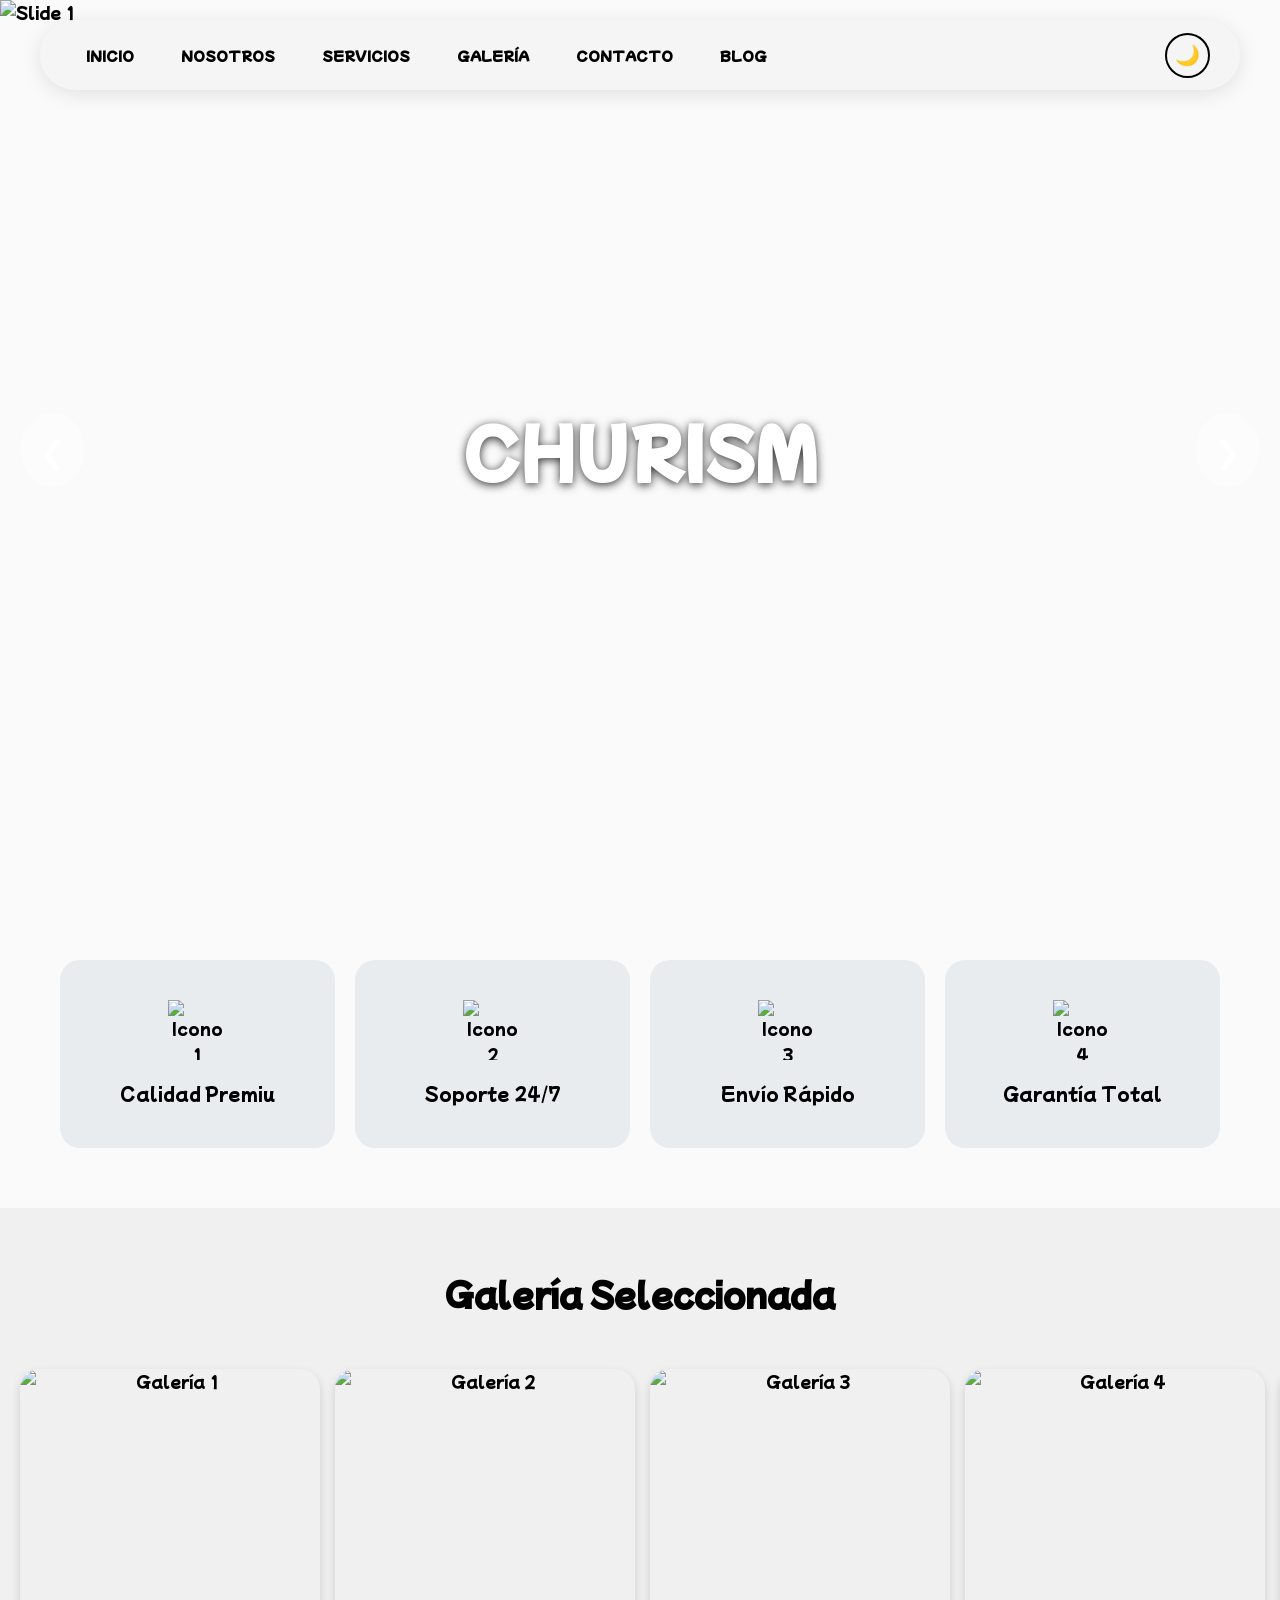
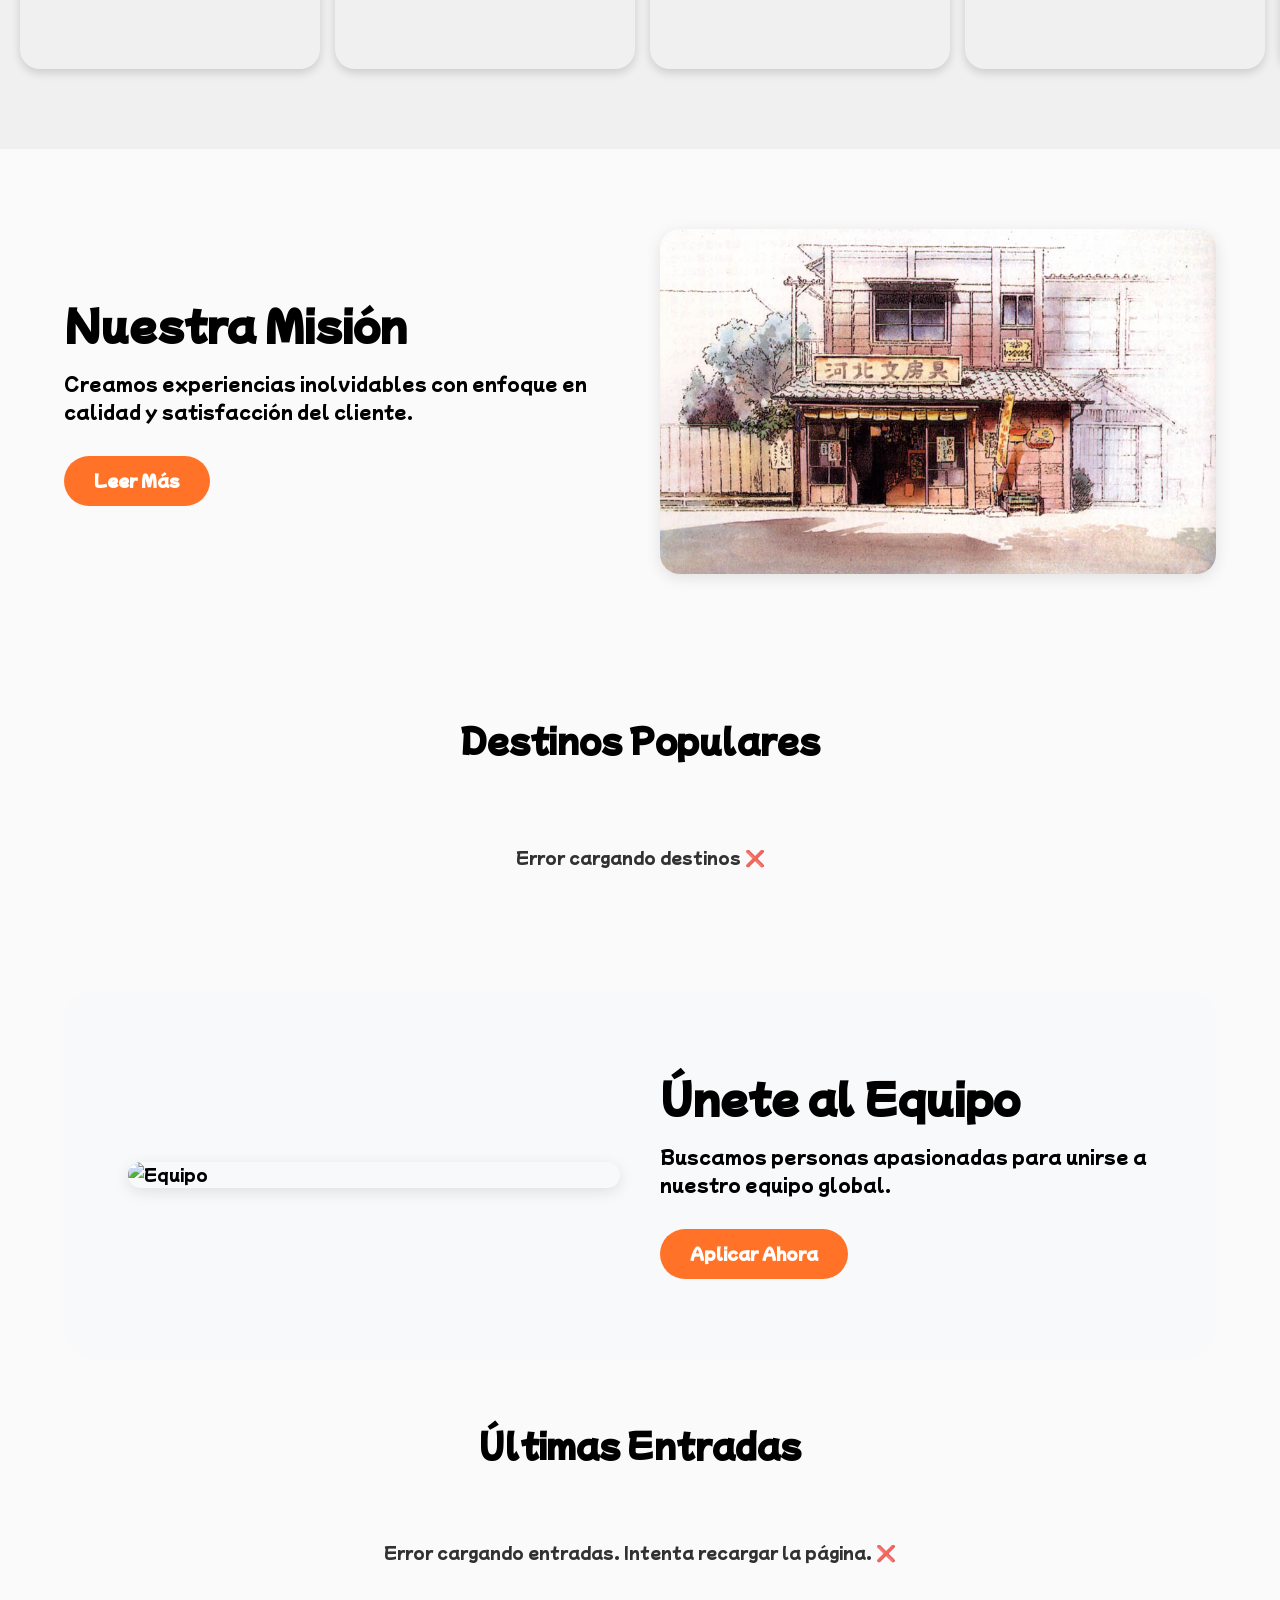
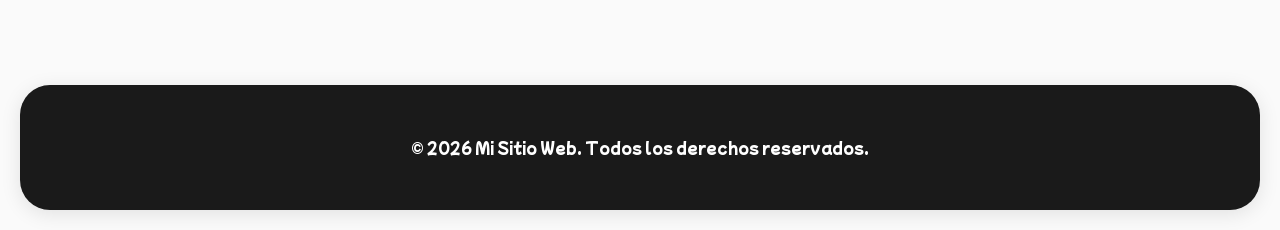
==== index.html @ 769d9b6c "Add files via upload" ====
<!DOCTYPE html>
<html lang="es">
<head>
    <meta charset="UTF-8">
    <meta name="viewport" content="width=device-width, initial-scale=1.0">
    <meta name="description" content="Sitio web profesional con modo día/noche">
    <title>Mi Sitio Web - Landing Page</title>
    <link rel="icon" type="image/x-icon" href="assets/favicon.ico">
    <link rel="preconnect" href="https://fonts.googleapis.com">
    <link rel="preconnect" href="https://fonts.gstatic.com" crossorigin>
    <link href="https://fonts.googleapis.com/css2?family=Mochiy+Pop+One&display=swap" rel="stylesheet">

    <style>
        /* =============================================
           VARIABLES CSS - TEMA DÍA (NO BLANCO PURO)
           ============================================= */
        :root {
            --bg-color: #fafafa;
            --text-color: #000000;
            --navbar-bg: #f5f5f5;
            --navbar-text: #000000;
            --gallery-bg: #f0f0f0;
            --btn-bg: #ff7227;
            --btn-text: #ffffff;
            --card-bg: #ffffff;
            --card-shadow: rgba(0,0,0,0.08);
            --feature-bg: #e9ecef;
            --split-bg: #f8f9fa;
            --footer-bg: #1a1a1a;
            --footer-text: #ffffff;
            --accent-color: #ff7227;
            --price-color: #28a745;
            --tag-bg: #ffe8d9;
            --tag-text: #cc5b00;
        }

        /* =============================================
           VARIABLES CSS - TEMA NOCHE (NO NEGRO PURO)
           ============================================= */
        body.dark-mode {
            --bg-color: #121212;
            --text-color: #ffffff;
            --navbar-bg: #1a1a1a;
            --navbar-text: #ffffff;
            --gallery-bg: #252525;
            --btn-bg: #ff7227;
            --btn-text: #ffffff;
            --card-bg: #1e1e1e;
            --card-shadow: rgba(0,0,0,0.3);
            --feature-bg: #202020;
            --split-bg: #1a1a1a;
            --footer-bg: #0a0a0a;
            --footer-text: #ffffff;
            --accent-color: #ff7227;
            --price-color: #4ade80;
            --tag-bg: #3d2a1f;
            --tag-text: #ffb380;
        }

        /* =============================================
           RESET Y ESTILOS BASE
           ============================================= */
        * { box-sizing: border-box; margin: 0; padding: 0; }
        
        body {
            font-family: 'Mochiy Pop One', sans-serif;
            background-color: var(--bg-color);
            color: var(--text-color);
            overflow-x: hidden;
            line-height: 1.6;
            transition: background-color 0.3s ease, color 0.3s ease;
        }

        a { text-decoration: none; color: inherit; transition: 0.3s; }
        img { max-width: 100%; display: block; }
        ul { list-style: none; }

        /* =============================================
           NAVBAR
           ============================================= */
        .navbar {
            position: fixed;
            top: 20px;
            left: 50%;
            transform: translateX(-50%);
            width: calc(100% - 40px);
            max-width: 1200px;
            background: var(--navbar-bg);
            z-index: 1000;
            height: 70px;
            display: flex;
            align-items: center;
            justify-content: space-between;
            padding: 0 30px;
            border-radius: 50px;
            box-shadow: 0 4px 20px rgba(0,0,0,0.1);
            transition: all 0.3s ease;
        }

        .navbar:hover {
            box-shadow: 0 6px 30px rgba(0,0,0,0.15);
            transform: translateX(-50%) translateY(-2px);
        }

        .nav-links {
            display: flex;
            gap: 15px;
            flex-wrap: wrap;
            justify-content: center;
        }

        .nav-links a {
            color: var(--navbar-text);
            font-weight: bold;
            text-transform: uppercase;
            font-size: 13px;
            padding: 8px 16px;
            border-radius: 25px;
            transition: all 0.3s ease;
        }

        .nav-links a:hover {
            background: var(--btn-bg);
            color: var(--btn-text);
            transform: translateY(-2px);
        }

        /* =============================================
           BOTÓN TEMA DÍA/NOCHE
           ============================================= */
        .theme-toggle {
            background: transparent;
            border: 2px solid var(--navbar-text);
            color: var(--navbar-text);
            width: 45px;
            height: 45px;
            border-radius: 50%;
            cursor: pointer;
            display: flex;
            align-items: center;
            justify-content: center;
            font-size: 20px;
            transition: all 0.3s ease;
            margin-left: 15px;
        }

        .theme-toggle:hover {
            background: var(--btn-bg);
            color: var(--btn-text);
            transform: rotate(15deg) scale(1.1);
            border-color: var(--btn-bg);
        }

        .theme-toggle .icon-sun { display: none; }
        .theme-toggle .icon-moon { display: block; }
        body.dark-mode .theme-toggle .icon-sun { display: block; }
        body.dark-mode .theme-toggle .icon-moon { display: none; }

        /* =============================================
           HERO CARRUSEL
           ============================================= */
        .hero-carousel {
            position: relative;
            height: 100vh;
            width: 100%;
            overflow: hidden;
            margin-top: 0;
        }

        .slide {
            position: absolute;
            top: 0;
            left: 0;
            width: 100%;
            height: 100%;
            opacity: 0;
            transition: opacity 1s ease-in-out;
            display: flex;
        }

        .slide.active { opacity: 1; }

        .slide img {
            width: 100%;
            height: 100%;
            object-fit: cover;
            position: absolute;
            z-index: 1;
        }

        .slide-content {
            position: relative;
            z-index: 2;
            color: #fff;
            text-shadow: 0 2px 10px rgba(0,0,0,0.8);
            padding: 20px;
            max-width: 90%;
        }

        .slide-content.center {
            align-self: center;
            justify-self: center;
            text-align: center;
            margin: auto;
            width: 100%;
        }

        .slide-content.top-left {
            align-self: flex-start;
            justify-self: flex-start;
            text-align: left;
            position: absolute;
            top: 20px;
            left: 20px;
        }

        .slide-content.top-right {
            align-self: flex-start;
            justify-self: flex-end;
            text-align: right;
            position: absolute;
            top: 20px;
            right: 20px;
        }

        .slide-content.bottom-left {
            align-self: flex-end;
            justify-self: flex-start;
            text-align: left;
            position: absolute;
            bottom: 20px;
            left: 20px;
        }

        .slide-content.bottom-right {
            align-self: flex-end;
            justify-self: flex-end;
            text-align: right;
            position: absolute;
            bottom: 20px;
            right: 20px;
        }

        .slide-content h1 {
            font-size: clamp(2rem, 5vw, 4rem);
            text-transform: uppercase;
            line-height: 1.2;
            word-wrap: break-word;
        }

        .slide-content h1 a {
            color: #fff;
            text-decoration: none;
            transition: opacity 0.3s;
        }

        .slide-content h1 a:hover { opacity: 0.8; }

        .carousel-btn {
            position: absolute;
            top: 50%;
            transform: translateY(-50%);
            z-index: 10;
            background: rgba(255,255,255,0.3);
            border: none;
            color: white;
            font-size: 30px;
            padding: 15px 20px;
            cursor: pointer;
            border-radius: 50%;
            font-family: 'Mochiy Pop One', sans-serif;
        }

        .carousel-btn:hover { background: rgba(255,255,255,0.6); }
        .prev { left: 20px; }
        .next { right: 20px; }

        /* =============================================
           FEATURES
           ============================================= */
        .features-section {
            display: grid;
            grid-template-columns: repeat(auto-fit, minmax(250px, 1fr));
            gap: 20px;
            padding: 60px 20px;
            max-width: 1200px;
            margin: 0 auto;
        }

        .feature-block {
            padding: 40px 20px;
            text-align: center;
            border-radius: 20px;
            background-color: var(--feature-bg);
            transition: transform 0.3s, background-color 0.3s ease, box-shadow 0.3s ease;
        }

        .feature-block:hover {
            transform: translateY(-8px);
            box-shadow: 0 10px 30px rgba(0,0,0,0.15);
        }

        .feature-icon {
            width: 60px;
            height: 60px;
            margin: 0 auto 20px;
            object-fit: contain;
        }

        .feature-block p { font-size: 1.1rem; }

        /* =============================================
           GALERÍA
           ============================================= */
        .gallery-section {
            padding: 60px 0;
            background: var(--gallery-bg);
            text-align: center;
            transition: background-color 0.3s ease;
        }

        .gallery-section h2 { margin-bottom: 30px; font-size: 2rem; }

        .gallery-container {
            display: flex;
            overflow-x: auto;
            scroll-snap-type: x mandatory;
            padding: 20px;
            gap: 15px;
            scrollbar-width: thin;
        }

        .gallery-container::-webkit-scrollbar { height: 8px; }
        .gallery-container::-webkit-scrollbar-thumb { background: #888; border-radius: 4px; }

        .gallery-item {
            flex: 0 0 300px;
            scroll-snap-align: center;
            border-radius: 20px;
            overflow: hidden;
            box-shadow: 0 4px 10px rgba(0,0,0,0.15);
        }

        .gallery-item img {
            width: 100%;
            height: 300px;
            object-fit: cover;
            transition: transform 0.3s;
        }

        .gallery-item:hover img { transform: scale(1.05); }

        /* =============================================
           SPLIT SECTIONS
           ============================================= */
        .split-section {
            display: flex;
            flex-wrap: wrap;
            align-items: center;
            padding: 80px 5%;
            gap: 40px;
        }

        .split-section.bg-alt {
            background-color: var(--split-bg);
            transition: background-color 0.3s ease;
            border-radius: 30px;
            margin: 20px 5%;
        }

        .split-text { flex: 1; min-width: 300px; }
        .split-image { flex: 1; min-width: 300px; }

        .split-image img {
            width: 100%;
            border-radius: 20px;
            box-shadow: 0 4px 15px rgba(0,0,0,0.1);
        }

        .split-text h2 { font-size: 2.5rem; margin-bottom: 20px; line-height: 1.3; }
        .split-text p { margin-bottom: 30px; font-size: 1.1rem; }
        
        .custom-btn {
            display: inline-block;
            padding: 12px 30px;
            background-color: var(--btn-bg);
            color: var(--btn-text);
            border-radius: 30px;
            font-weight: bold;
            border: none;
            cursor: pointer;
            font-family: 'Mochiy Pop One', sans-serif;
            transition: opacity 0.3s, transform 0.3s, background-color 0.3s;
        }

        .custom-btn:hover { opacity: 0.9; transform: translateY(-3px); }

        /* =============================================
           DESTINOS POPULARES
           ============================================= */
        .destinations-section { padding: 60px 20px; text-align: center; }
        .destinations-section h2 { font-size: 2rem; margin-bottom: 40px; }

        .destinations-grid {
            display: grid;
            grid-template-columns: repeat(auto-fill, minmax(300px, 1fr));
            gap: 30px;
            max-width: 1200px;
            margin: 0 auto;
        }

        .destination-card {
            background: var(--card-bg);
            border-radius: 20px;
            overflow: hidden;
            box-shadow: 0 4px 10px var(--card-shadow);
            transition: transform 0.3s, background-color 0.3s ease, box-shadow 0.3s ease;
        }

        .destination-card:hover {
            transform: translateY(-8px);
            box-shadow: 0 10px 30px rgba(0,0,0,0.2);
        }

        .destination-card img { width: 100%; height: 250px; object-fit: cover; }
        .card-content { padding: 20px; }

        .card-btn {
            display: block;
            width: 100%;
            padding: 12px;
            margin-top: 15px;
            background: var(--btn-bg);
            color: var(--btn-text);
            text-align: center;
            border-radius: 25px;
            font-weight: bold;
            font-family: 'Mochiy Pop One', sans-serif;
            transition: opacity 0.3s, background-color 0.3s;
        }

        .card-btn:hover { opacity: 0.9; }

        .destinations-loading {
            grid-column: 1 / -1;
            text-align: center;
            padding: 40px;
            opacity: 0.8;
        }

        /* =============================================
           BLOG - SECCIÓN DINÁMICA
           ============================================= */
        .blog-section {
            max-width: 1200px;
            margin: 60px auto;
            padding: 0 20px;
        }

        .blog-section h2 { 
            font-size: 2rem; 
            margin-bottom: 30px; 
            text-align: center; 
        }

        .blog-grid {
            display: grid;
            grid-template-columns: repeat(3, 1fr);
            gap: 30px;
        }

        .blog-post-card {
            background: var(--card-bg);
            border-radius: 20px;
            overflow: hidden;
            box-shadow: 0 4px 10px var(--card-shadow);
            transition: transform 0.3s, background-color 0.3s ease, box-shadow 0.3s ease;
            display: flex;
            flex-direction: column;
        }

        .blog-post-card:hover { 
            transform: translateY(-8px);
            box-shadow: 0 10px 30px rgba(0,0,0,0.2);
        }

        .blog-post-card-image {
            width: 100%;
            height: 250px;
            overflow: hidden;
        }

        .blog-post-card-image img { 
            width: 100%; 
            height: 100%; 
            object-fit: cover;
            transition: transform 0.3s;
        }

        .blog-post-card:hover .blog-post-card-image img {
            transform: scale(1.05);
        }

        .blog-post-card-content {
            padding: 20px;
            display: flex;
            flex-direction: column;
            flex-grow: 1;
        }

        .blog-post-card-date {
            font-size: 0.85rem;
            opacity: 0.7;
            margin-bottom: 10px;
        }

        .blog-post-card h3 { 
            margin: 0 0 12px 0;
            font-size: 1.3rem;
            line-height: 1.4;
        }

        .blog-post-card h3 a:hover { opacity: 0.8; }

        .blog-post-card-excerpt {
            font-size: 0.95rem;
            opacity: 0.85;
            margin-bottom: 15px;
            flex-grow: 1;
        }

        .blog-post-card-tags {
            display: flex;
            flex-wrap: wrap;
            gap: 8px;
            margin-bottom: 15px;
        }

        .blog-post-tag {
            padding: 4px 12px;
            background: var(--tag-bg);
            color: var(--tag-text);
            border-radius: 15px;
            font-size: 0.8rem;
        }

        .blog-post-card-read {
            display: inline-flex;
            align-items: center;
            gap: 5px;
            color: var(--accent-color);
            font-weight: bold;
            margin-top: auto;
        }

        .blog-post-card-read:hover { opacity: 0.8; }

        .blog-loading, .blog-empty {
            text-align: center;
            padding: 40px 20px;
            grid-column: 1 / -1;
            opacity: 0.8;
        }

        .blog-empty { display: none; }

        /* =============================================
           FOOTER
           ============================================= */
        footer {
            background: var(--footer-bg);
            color: var(--footer-text);
            text-align: center;
            padding: 50px 20px;
            margin: 80px 20px 20px;
            border-radius: 30px;
            font-size: 0.95rem;
            transition: all 0.3s ease;
            box-shadow: 0 4px 20px rgba(0,0,0,0.1);
        }

        footer:hover {
            box-shadow: 0 6px 30px rgba(0,0,0,0.2);
            transform: translateY(-3px);
        }

        footer a { color: var(--footer-text); text-decoration: underline; }
        footer a:hover { opacity: 0.8; }

        /* =============================================
           RESPONSIVE
           ============================================= */
        @media (max-width: 768px) {
            .slide-content h1 { font-size: 2rem; }
            
            .slide-content.top-left, .slide-content.top-right,
            .slide-content.bottom-left, .slide-content.bottom-right {
                position: static;
                text-align: center !important;
                margin: auto;
                width: 100%;
            }

            .split-section { flex-direction: column; text-align: center; }
            .carousel-btn { padding: 10px 15px; font-size: 24px; }
            .blog-grid { grid-template-columns: 1fr; }

            .navbar {
                top: 10px;
                width: calc(100% - 20px);
                flex-direction: column;
                height: auto;
                padding: 15px;
                border-radius: 30px;
            }

            .nav-links { margin: 15px 0; gap: 10px; }
            .nav-links a { padding: 6px 12px; font-size: 11px; }
            .theme-toggle { margin: 10px auto 0; }

            footer { margin: 40px 10px 10px; border-radius: 20px; }
        }
    </style>
</head>
<body>

    <!-- NAVBAR -->
    <nav class="navbar">
        <ul class="nav-links">
            <li><a href="/index">Inicio</a></li>
            <li><a href="/about">Nosotros</a></li>
            <li><a href="#servicios">Servicios</a></li>
            <li><a href="#galeria">Galería</a></li>
            <li><a href="/contact">Contacto</a></li>
            <li><a href="/blog">Blog</a></li>
        </ul>
        <button class="theme-toggle" id="themeToggle" aria-label="Cambiar tema">
            <span class="icon-sun">☀️</span>
            <span class="icon-moon">🌙</span>
        </button>
    </nav>

    <!-- HERO CARRUSEL -->
    <section class="hero-carousel" id="inicio">
        <div class="slide active">
            <img src="Images/hero/slide-1.jpg" alt="Slide 1">
            <div class="slide-content center">
                <h1><a href="#">Churism</a></h1>
            </div>
        </div>
        <div class="slide">
            <img src="Images/hero/slide-2.jpg" alt="Slide 2">
            <div class="slide-content top-left">
                <h1><a href="#">Caballo Homosexual</a></h1>
            </div>
        </div>
        <div class="slide">
            <img src="Images/hero/slide-3.jpg" alt="Slide 3">
            <div class="slide-content bottom-right">
                <h1><a href="#">De las montañas</a></h1>
            </div>
        </div>
        <div class="slide">
            <img src="Images/hero/slide-4.jpg" alt="Slide 4">
            <div class="slide-content center">
                <h1><a href="#">Ningún animal se salva</a></h1>
            </div>
        </div>
        <div class="slide">
            <img src="Images/hero/slide-5.jpg" alt="Slide 5">
            <div class="slide-content top-right">
                <h1><a href="#">abababa</a></h1>
            </div>
        </div>
        <div class="slide">
            <img src="Images/hero/slide-6.jpg" alt="Slide 6">
            <div class="slide-content bottom-left">
                <h1><a href="#">Reserva</a></h1>
            </div>
        </div>
        <button class="carousel-btn prev" onclick="moveSlide(-1)">&#10094;</button>
        <button class="carousel-btn next" onclick="moveSlide(1)">&#10095;</button>
    </section>

    <!-- FEATURES -->
    <section class="features-section" id="servicios">
        <div class="feature-block">
            <img src="Images/icons/icon-1.png" class="feature-icon" alt="Icono 1">
            <p>Calidad Premiu</p>
        </div>
        <div class="feature-block">
            <img src="Images/icons/icon-2.png" class="feature-icon" alt="Icono 2">
            <p>Soporte 24/7</p>
        </div>
        <div class="feature-block">
            <img src="Images/icons/icon-3.png" class="feature-icon" alt="Icono 3">
            <p>Envío Rápido</p>
        </div>
        <div class="feature-block">
            <img src="Images/icons/icon-4.png" class="feature-icon" alt="Icono 4">
            <p>Garantía Total</p>
        </div>
    </section>

    <!-- GALERÍA -->
    <section class="gallery-section" id="galeria">
        <h2>Galería Seleccionada</h2>
        <div class="gallery-container">
            <div class="gallery-item"><img src="Images/gallery/gallery-1.jpg" alt="Galería 1"></div>
            <div class="gallery-item"><img src="Images/gallery/gallery-2.jpg" alt="Galería 2"></div>
            <div class="gallery-item"><img src="Images/gallery/gallery-3.jpg" alt="Galería 3"></div>
            <div class="gallery-item"><img src="Images/gallery/gallery-4.jpg" alt="Galería 4"></div>
            <div class="gallery-item"><img src="Images/gallery/gallery-5.jpg" alt="Galería 5"></div>
        </div>
    </section>

    <!-- SPLIT 1 -->
    <section class="split-section">
        <div class="split-text">
            <h2>Nuestra Misión</h2>
            <p>Creamos experiencias inolvidables con enfoque en calidad y satisfacción del cliente.</p>
            <a href="#" class="custom-btn">Leer Más</a>
        </div>
        <div class="split-image">
            <img src="Images/sections/split-1.jpg" alt="Misión">
        </div>
    </section>

    <!-- =============================================
         DESTINOS POPULARES (DINÁMICO DESDE JSON)
         ============================================= -->
    <section class="destinations-section">
        <h2>Destinos Populares</h2>
        <div class="destinations-grid" id="featuredDestinationsGrid">
            <div class="destinations-loading" id="destinationsLoading">Cargando destinos... 🌍</div>
        </div>
    </section>

    <!-- SPLIT 2 -->
    <section class="split-section bg-alt">
        <div class="split-image">
            <img src="Images/sections/split-2.jpg" alt="Equipo">
        </div>
        <div class="split-text">
            <h2>Únete al Equipo</h2>
            <p>Buscamos personas apasionadas para unirse a nuestro equipo global.</p>
            <a href="#" class="custom-btn">Aplicar Ahora</a>
        </div>
    </section>

    <!-- =============================================
         BLOG (DINÁMICO DESDE JSON)
         ============================================= -->
    <section class="blog-section" id="blog">
        <h2>Últimas Entradas</h2>
        <div class="blog-grid" id="blogGrid">
            <div class="blog-loading" id="blogLoading">Cargando entradas... 🌸</div>
            <div class="blog-empty" id="blogEmpty">Aún no hay entradas. ¡Pronto tendremos novedades! ✨</div>
        </div>
    </section>

    <!-- FOOTER -->
    <footer id="contacto">
        <p>&copy; 2026 Mi Sitio Web. Todos los derechos reservados.</p>
    </footer>

    <!-- =============================================
         JAVASCRIPT
         ============================================= -->
    <script>
        /* =============================================
           CARRUSEL HERO
           ============================================= */
        let currentSlide = 0;
        const slides = document.querySelectorAll('.hero-carousel .slide');
        
        function showSlide(index) {
            if (slides.length === 0) return;
            if (index >= slides.length) currentSlide = 0;
            else if (index < 0) currentSlide = slides.length - 1;
            else currentSlide = index;
            slides.forEach(slide => slide.classList.remove('active'));
            slides[currentSlide].classList.add('active');
        }

        function moveSlide(direction) {
            showSlide(currentSlide + direction);
        }

        setInterval(() => moveSlide(1), 5000);
        showSlide(0);

        /* =============================================
           TEMA DÍA/NOCHE
           ============================================= */
        const themeToggle = document.getElementById('themeToggle');
        const body = document.body;
        
        const savedTheme = localStorage.getItem('theme');
        if (savedTheme === 'dark') {
            body.classList.add('dark-mode');
        }
        
        themeToggle.addEventListener('click', function() {
            body.classList.toggle('dark-mode');
            if (body.classList.contains('dark-mode')) {
                localStorage.setItem('theme', 'dark');
            } else {
                localStorage.setItem('theme', 'light');
            }
        });

        /* =============================================
           DESTINOS POPULARES - CARGA DESDE JSON
           ============================================= */
        async function loadFeaturedDestinations() {
            const grid = document.getElementById('featuredDestinationsGrid');
            const loading = document.getElementById('destinationsLoading');
            
            try {
                const response = await fetch('destinations/destinations.json');
                if (!response.ok) throw new Error('No se pudo cargar destinations.json');
                
                const destinations = await response.json();
                
                // Filtrar solo los destinos marcados como "featured"
                const featured = destinations.filter(dest => dest.featured === true);
                
                loading.style.display = 'none';
                
                if (featured.length === 0) {
                    grid.innerHTML = '<p style="grid-column: 1/-1; text-align:center; padding:40px;">No hay destinos destacados por ahora ✨</p>';
                    return;
                }
                
                grid.innerHTML = featured.map(dest => `
                    <div class="destination-card">
                        <img src="${dest.image}" alt="${dest.title}">
                        <div class="card-content">
                            <h3 style="margin-bottom: 10px; font-size: 1.2rem;">${dest.title}</h3>
                            <p style="font-size: 0.9rem; opacity: 0.85; margin-bottom: 10px;">📍 ${dest.location}</p>
                            <div style="display: flex; justify-content: space-between; align-items: center; margin-bottom: 15px;">
                                <span style="font-size: 1.3rem; font-weight: bold; color: var(--price-color);">$${dest.price}</span>
                                <span style="font-size: 0.9rem; opacity: 0.7;">⭐ ${dest.rating}</span>
                            </div>
                            <a href="destinations/detalle.html?slug=${dest.slug}" class="card-btn">Ver Más</a>
                        </div>
                    </div>
                `).join('');
                
            } catch (error) {
                console.error('Error cargando destinos populares:', error);
                loading.textContent = 'Error cargando destinos ❌';
            }
        }

        /* =============================================
           BLOG DINÁMICO - CARGA DESDE posts.json
           ============================================= */
        function formatDate(dateString) {
            const date = new Date(dateString);
            return date.toLocaleDateString('es-ES', { 
                day: 'numeric', 
                month: 'short', 
                year: 'numeric' 
            });
        }

        function truncateText(text, maxLength) {
            if (text.length <= maxLength) return text;
            return text.substring(0, maxLength).trim() + '...';
        }

        function createPostCard(post) {
            const tagsToShow = post.tags.slice(0, 3);
            const tagsHTML = tagsToShow.map(tag => 
                `<span class="blog-post-tag">${tag}</span>`
            ).join('');
            
            return `
                <article class="blog-post-card">
                    <a href="${post.url}" class="blog-post-card-image">
                        <img src="${post.image}" alt="${post.title}" loading="lazy">
                    </a>
                    <div class="blog-post-card-content">
                        <time class="blog-post-card-date" datetime="${post.date}">📅 ${formatDate(post.date)}</time>
                        <h3><a href="${post.url}">${post.title}</a></h3>
                        <p class="blog-post-card-excerpt">${truncateText(post.excerpt, 100)}</p>
                        <div class="blog-post-card-tags">${tagsHTML}</div>
                        <a href="${post.url}" class="blog-post-card-read">Leer más →</a>
                    </div>
                </article>
            `;
        }

        async function loadLatestPosts() {
            const blogGrid = document.getElementById('blogGrid');
            const blogLoading = document.getElementById('blogLoading');
            const blogEmpty = document.getElementById('blogEmpty');
            
            try {
                const response = await fetch('posts/posts.json');
                if (!response.ok) throw new Error('No se pudo cargar posts.json');
                
                let posts = await response.json();
                posts.sort((a, b) => new Date(b.date) - new Date(a.date));
                const latestPosts = posts.slice(0, 3);
                
                blogLoading.style.display = 'none';
                
                if (latestPosts.length === 0) {
                    blogEmpty.style.display = 'block';
                    return;
                }
                
                blogGrid.innerHTML = latestPosts.map(createPostCard).join('');
                
            } catch (error) {
                console.error('Error cargando posts:', error);
                blogLoading.textContent = 'Error cargando entradas. Intenta recargar la página. ❌';
            }
        }

        /* =============================================
           INICIALIZACIÓN
           ============================================= */
        document.addEventListener('DOMContentLoaded', () => {
            loadFeaturedDestinations();
            loadLatestPosts();
        });
    </script>
</body>
</html>
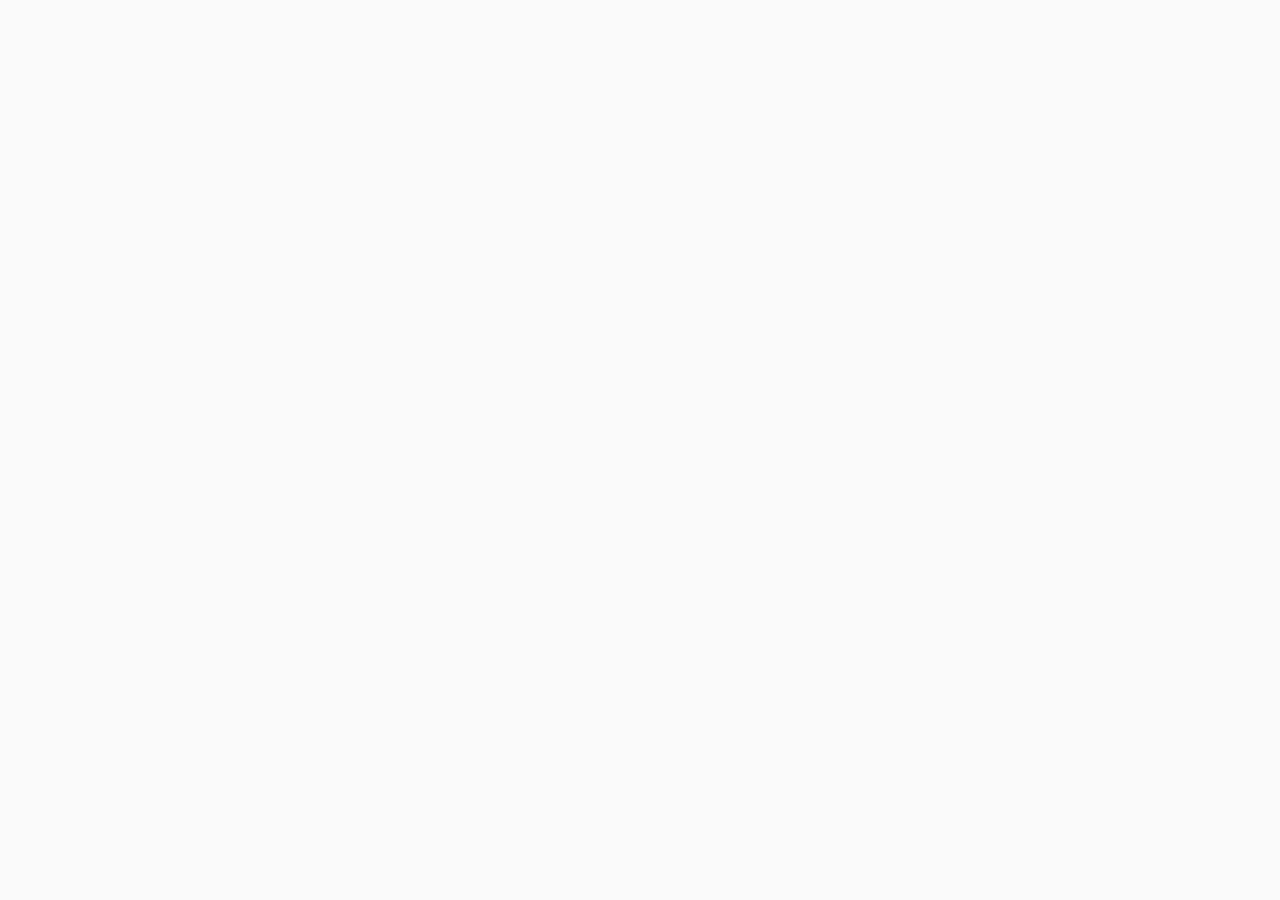
==== commit b22000eb: "Update index.html" ====
--- a/index.html
+++ b/index.html
@@ -12,7 +12,7 @@
 
     <style>
         /* =============================================
-           VARIABLES CSS - TEMA DÍA (NO BLANCO PURO)
+           VARIABLES CSS - TEMA DÍA
            ============================================= */
         :root {
             --bg-color: #fafafa;
@@ -35,7 +35,7 @@
         }
 
         /* =============================================
-           VARIABLES CSS - TEMA NOCHE (NO NEGRO PURO)
+           VARIABLES CSS - TEMA NOCHE
            ============================================= */
         body.dark-mode {
             --bg-color: #121212;
@@ -58,7 +58,7 @@
         }
 
         /* =============================================
-           RESET Y ESTILOS BASE
+           RESET Y BASE
            ============================================= */
         * { box-sizing: border-box; margin: 0; padding: 0; }
         
@@ -340,594 +340,3 @@
             overflow: hidden;
             box-shadow: 0 4px 10px rgba(0,0,0,0.15);
         }
-
-        .gallery-item img {
-            width: 100%;
-            height: 300px;
-            object-fit: cover;
-            transition: transform 0.3s;
-        }
-
-        .gallery-item:hover img { transform: scale(1.05); }
-
-        /* =============================================
-           SPLIT SECTIONS
-           ============================================= */
-        .split-section {
-            display: flex;
-            flex-wrap: wrap;
-            align-items: center;
-            padding: 80px 5%;
-            gap: 40px;
-        }
-
-        .split-section.bg-alt {
-            background-color: var(--split-bg);
-            transition: background-color 0.3s ease;
-            border-radius: 30px;
-            margin: 20px 5%;
-        }
-
-        .split-text { flex: 1; min-width: 300px; }
-        .split-image { flex: 1; min-width: 300px; }
-
-        .split-image img {
-            width: 100%;
-            border-radius: 20px;
-            box-shadow: 0 4px 15px rgba(0,0,0,0.1);
-        }
-
-        .split-text h2 { font-size: 2.5rem; margin-bottom: 20px; line-height: 1.3; }
-        .split-text p { margin-bottom: 30px; font-size: 1.1rem; }
-        
-        .custom-btn {
-            display: inline-block;
-            padding: 12px 30px;
-            background-color: var(--btn-bg);
-            color: var(--btn-text);
-            border-radius: 30px;
-            font-weight: bold;
-            border: none;
-            cursor: pointer;
-            font-family: 'Mochiy Pop One', sans-serif;
-            transition: opacity 0.3s, transform 0.3s, background-color 0.3s;
-        }
-
-        .custom-btn:hover { opacity: 0.9; transform: translateY(-3px); }
-
-        /* =============================================
-           DESTINOS POPULARES
-           ============================================= */
-        .destinations-section { padding: 60px 20px; text-align: center; }
-        .destinations-section h2 { font-size: 2rem; margin-bottom: 40px; }
-
-        .destinations-grid {
-            display: grid;
-            grid-template-columns: repeat(auto-fill, minmax(300px, 1fr));
-            gap: 30px;
-            max-width: 1200px;
-            margin: 0 auto;
-        }
-
-        .destination-card {
-            background: var(--card-bg);
-            border-radius: 20px;
-            overflow: hidden;
-            box-shadow: 0 4px 10px var(--card-shadow);
-            transition: transform 0.3s, background-color 0.3s ease, box-shadow 0.3s ease;
-        }
-
-        .destination-card:hover {
-            transform: translateY(-8px);
-            box-shadow: 0 10px 30px rgba(0,0,0,0.2);
-        }
-
-        .destination-card img { width: 100%; height: 250px; object-fit: cover; }
-        .card-content { padding: 20px; }
-
-        .card-btn {
-            display: block;
-            width: 100%;
-            padding: 12px;
-            margin-top: 15px;
-            background: var(--btn-bg);
-            color: var(--btn-text);
-            text-align: center;
-            border-radius: 25px;
-            font-weight: bold;
-            font-family: 'Mochiy Pop One', sans-serif;
-            transition: opacity 0.3s, background-color 0.3s;
-        }
-
-        .card-btn:hover { opacity: 0.9; }
-
-        .destinations-loading {
-            grid-column: 1 / -1;
-            text-align: center;
-            padding: 40px;
-            opacity: 0.8;
-        }
-
-        /* =============================================
-           BLOG - SECCIÓN DINÁMICA
-           ============================================= */
-        .blog-section {
-            max-width: 1200px;
-            margin: 60px auto;
-            padding: 0 20px;
-        }
-
-        .blog-section h2 { 
-            font-size: 2rem; 
-            margin-bottom: 30px; 
-            text-align: center; 
-        }
-
-        .blog-grid {
-            display: grid;
-            grid-template-columns: repeat(3, 1fr);
-            gap: 30px;
-        }
-
-        .blog-post-card {
-            background: var(--card-bg);
-            border-radius: 20px;
-            overflow: hidden;
-            box-shadow: 0 4px 10px var(--card-shadow);
-            transition: transform 0.3s, background-color 0.3s ease, box-shadow 0.3s ease;
-            display: flex;
-            flex-direction: column;
-        }
-
-        .blog-post-card:hover { 
-            transform: translateY(-8px);
-            box-shadow: 0 10px 30px rgba(0,0,0,0.2);
-        }
-
-        .blog-post-card-image {
-            width: 100%;
-            height: 250px;
-            overflow: hidden;
-        }
-
-        .blog-post-card-image img { 
-            width: 100%; 
-            height: 100%; 
-            object-fit: cover;
-            transition: transform 0.3s;
-        }
-
-        .blog-post-card:hover .blog-post-card-image img {
-            transform: scale(1.05);
-        }
-
-        .blog-post-card-content {
-            padding: 20px;
-            display: flex;
-            flex-direction: column;
-            flex-grow: 1;
-        }
-
-        .blog-post-card-date {
-            font-size: 0.85rem;
-            opacity: 0.7;
-            margin-bottom: 10px;
-        }
-
-        .blog-post-card h3 { 
-            margin: 0 0 12px 0;
-            font-size: 1.3rem;
-            line-height: 1.4;
-        }
-
-        .blog-post-card h3 a:hover { opacity: 0.8; }
-
-        .blog-post-card-excerpt {
-            font-size: 0.95rem;
-            opacity: 0.85;
-            margin-bottom: 15px;
-            flex-grow: 1;
-        }
-
-        .blog-post-card-tags {
-            display: flex;
-            flex-wrap: wrap;
-            gap: 8px;
-            margin-bottom: 15px;
-        }
-
-        .blog-post-tag {
-            padding: 4px 12px;
-            background: var(--tag-bg);
-            color: var(--tag-text);
-            border-radius: 15px;
-            font-size: 0.8rem;
-        }
-
-        .blog-post-card-read {
-            display: inline-flex;
-            align-items: center;
-            gap: 5px;
-            color: var(--accent-color);
-            font-weight: bold;
-            margin-top: auto;
-        }
-
-        .blog-post-card-read:hover { opacity: 0.8; }
-
-        .blog-loading, .blog-empty {
-            text-align: center;
-            padding: 40px 20px;
-            grid-column: 1 / -1;
-            opacity: 0.8;
-        }
-
-        .blog-empty { display: none; }
-
-        /* =============================================
-           FOOTER
-           ============================================= */
-        footer {
-            background: var(--footer-bg);
-            color: var(--footer-text);
-            text-align: center;
-            padding: 50px 20px;
-            margin: 80px 20px 20px;
-            border-radius: 30px;
-            font-size: 0.95rem;
-            transition: all 0.3s ease;
-            box-shadow: 0 4px 20px rgba(0,0,0,0.1);
-        }
-
-        footer:hover {
-            box-shadow: 0 6px 30px rgba(0,0,0,0.2);
-            transform: translateY(-3px);
-        }
-
-        footer a { color: var(--footer-text); text-decoration: underline; }
-        footer a:hover { opacity: 0.8; }
-
-        /* =============================================
-           RESPONSIVE
-           ============================================= */
-        @media (max-width: 768px) {
-            .slide-content h1 { font-size: 2rem; }
-            
-            .slide-content.top-left, .slide-content.top-right,
-            .slide-content.bottom-left, .slide-content.bottom-right {
-                position: static;
-                text-align: center !important;
-                margin: auto;
-                width: 100%;
-            }
-
-            .split-section { flex-direction: column; text-align: center; }
-            .carousel-btn { padding: 10px 15px; font-size: 24px; }
-            .blog-grid { grid-template-columns: 1fr; }
-
-            .navbar {
-                top: 10px;
-                width: calc(100% - 20px);
-                flex-direction: column;
-                height: auto;
-                padding: 15px;
-                border-radius: 30px;
-            }
-
-            .nav-links { margin: 15px 0; gap: 10px; }
-            .nav-links a { padding: 6px 12px; font-size: 11px; }
-            .theme-toggle { margin: 10px auto 0; }
-
-            footer { margin: 40px 10px 10px; border-radius: 20px; }
-        }
-    </style>
-</head>
-<body>
-
-    <!-- NAVBAR -->
-    <nav class="navbar">
-        <ul class="nav-links">
-            <li><a href="/index">Inicio</a></li>
-            <li><a href="/about">Nosotros</a></li>
-            <li><a href="#servicios">Servicios</a></li>
-            <li><a href="#galeria">Galería</a></li>
-            <li><a href="/contact">Contacto</a></li>
-            <li><a href="/blog">Blog</a></li>
-        </ul>
-        <button class="theme-toggle" id="themeToggle" aria-label="Cambiar tema">
-            <span class="icon-sun">☀️</span>
-            <span class="icon-moon">🌙</span>
-        </button>
-    </nav>
-
-    <!-- HERO CARRUSEL -->
-    <section class="hero-carousel" id="inicio">
-        <div class="slide active">
-            <img src="Images/hero/slide-1.jpg" alt="Slide 1">
-            <div class="slide-content center">
-                <h1><a href="#">Churism</a></h1>
-            </div>
-        </div>
-        <div class="slide">
-            <img src="Images/hero/slide-2.jpg" alt="Slide 2">
-            <div class="slide-content top-left">
-                <h1><a href="#">Caballo Homosexual</a></h1>
-            </div>
-        </div>
-        <div class="slide">
-            <img src="Images/hero/slide-3.jpg" alt="Slide 3">
-            <div class="slide-content bottom-right">
-                <h1><a href="#">De las montañas</a></h1>
-            </div>
-        </div>
-        <div class="slide">
-            <img src="Images/hero/slide-4.jpg" alt="Slide 4">
-            <div class="slide-content center">
-                <h1><a href="#">Ningún animal se salva</a></h1>
-            </div>
-        </div>
-        <div class="slide">
-            <img src="Images/hero/slide-5.jpg" alt="Slide 5">
-            <div class="slide-content top-right">
-                <h1><a href="#">abababa</a></h1>
-            </div>
-        </div>
-        <div class="slide">
-            <img src="Images/hero/slide-6.jpg" alt="Slide 6">
-            <div class="slide-content bottom-left">
-                <h1><a href="#">Reserva</a></h1>
-            </div>
-        </div>
-        <button class="carousel-btn prev" onclick="moveSlide(-1)">&#10094;</button>
-        <button class="carousel-btn next" onclick="moveSlide(1)">&#10095;</button>
-    </section>
-
-    <!-- FEATURES -->
-    <section class="features-section" id="servicios">
-        <div class="feature-block">
-            <img src="Images/icons/icon-1.png" class="feature-icon" alt="Icono 1">
-            <p>Calidad Premiu</p>
-        </div>
-        <div class="feature-block">
-            <img src="Images/icons/icon-2.png" class="feature-icon" alt="Icono 2">
-            <p>Soporte 24/7</p>
-        </div>
-        <div class="feature-block">
-            <img src="Images/icons/icon-3.png" class="feature-icon" alt="Icono 3">
-            <p>Envío Rápido</p>
-        </div>
-        <div class="feature-block">
-            <img src="Images/icons/icon-4.png" class="feature-icon" alt="Icono 4">
-            <p>Garantía Total</p>
-        </div>
-    </section>
-
-    <!-- GALERÍA -->
-    <section class="gallery-section" id="galeria">
-        <h2>Galería Seleccionada</h2>
-        <div class="gallery-container">
-            <div class="gallery-item"><img src="Images/gallery/gallery-1.jpg" alt="Galería 1"></div>
-            <div class="gallery-item"><img src="Images/gallery/gallery-2.jpg" alt="Galería 2"></div>
-            <div class="gallery-item"><img src="Images/gallery/gallery-3.jpg" alt="Galería 3"></div>
-            <div class="gallery-item"><img src="Images/gallery/gallery-4.jpg" alt="Galería 4"></div>
-            <div class="gallery-item"><img src="Images/gallery/gallery-5.jpg" alt="Galería 5"></div>
-        </div>
-    </section>
-
-    <!-- SPLIT 1 -->
-    <section class="split-section">
-        <div class="split-text">
-            <h2>Nuestra Misión</h2>
-            <p>Creamos experiencias inolvidables con enfoque en calidad y satisfacción del cliente.</p>
-            <a href="#" class="custom-btn">Leer Más</a>
-        </div>
-        <div class="split-image">
-            <img src="Images/sections/split-1.jpg" alt="Misión">
-        </div>
-    </section>
-
-    <!-- =============================================
-         DESTINOS POPULARES (DINÁMICO DESDE JSON)
-         ============================================= -->
-    <section class="destinations-section">
-        <h2>Destinos Populares</h2>
-        <div class="destinations-grid" id="featuredDestinationsGrid">
-            <div class="destinations-loading" id="destinationsLoading">Cargando destinos... 🌍</div>
-        </div>
-    </section>
-
-    <!-- SPLIT 2 -->
-    <section class="split-section bg-alt">
-        <div class="split-image">
-            <img src="Images/sections/split-2.jpg" alt="Equipo">
-        </div>
-        <div class="split-text">
-            <h2>Únete al Equipo</h2>
-            <p>Buscamos personas apasionadas para unirse a nuestro equipo global.</p>
-            <a href="#" class="custom-btn">Aplicar Ahora</a>
-        </div>
-    </section>
-
-    <!-- =============================================
-         BLOG (DINÁMICO DESDE JSON)
-         ============================================= -->
-    <section class="blog-section" id="blog">
-        <h2>Últimas Entradas</h2>
-        <div class="blog-grid" id="blogGrid">
-            <div class="blog-loading" id="blogLoading">Cargando entradas... 🌸</div>
-            <div class="blog-empty" id="blogEmpty">Aún no hay entradas. ¡Pronto tendremos novedades! ✨</div>
-        </div>
-    </section>
-
-    <!-- FOOTER -->
-    <footer id="contacto">
-        <p>&copy; 2026 Mi Sitio Web. Todos los derechos reservados.</p>
-    </footer>
-
-    <!-- =============================================
-         JAVASCRIPT
-         ============================================= -->
-    <script>
-        /* =============================================
-           CARRUSEL HERO
-           ============================================= */
-        let currentSlide = 0;
-        const slides = document.querySelectorAll('.hero-carousel .slide');
-        
-        function showSlide(index) {
-            if (slides.length === 0) return;
-            if (index >= slides.length) currentSlide = 0;
-            else if (index < 0) currentSlide = slides.length - 1;
-            else currentSlide = index;
-            slides.forEach(slide => slide.classList.remove('active'));
-            slides[currentSlide].classList.add('active');
-        }
-
-        function moveSlide(direction) {
-            showSlide(currentSlide + direction);
-        }
-
-        setInterval(() => moveSlide(1), 5000);
-        showSlide(0);
-
-        /* =============================================
-           TEMA DÍA/NOCHE
-           ============================================= */
-        const themeToggle = document.getElementById('themeToggle');
-        const body = document.body;
-        
-        const savedTheme = localStorage.getItem('theme');
-        if (savedTheme === 'dark') {
-            body.classList.add('dark-mode');
-        }
-        
-        themeToggle.addEventListener('click', function() {
-            body.classList.toggle('dark-mode');
-            if (body.classList.contains('dark-mode')) {
-                localStorage.setItem('theme', 'dark');
-            } else {
-                localStorage.setItem('theme', 'light');
-            }
-        });
-
-        /* =============================================
-           DESTINOS POPULARES - CARGA DESDE JSON
-           ============================================= */
-        async function loadFeaturedDestinations() {
-            const grid = document.getElementById('featuredDestinationsGrid');
-            const loading = document.getElementById('destinationsLoading');
-            
-            try {
-                const response = await fetch('destinations/destinations.json');
-                if (!response.ok) throw new Error('No se pudo cargar destinations.json');
-                
-                const destinations = await response.json();
-                
-                // Filtrar solo los destinos marcados como "featured"
-                const featured = destinations.filter(dest => dest.featured === true);
-                
-                loading.style.display = 'none';
-                
-                if (featured.length === 0) {
-                    grid.innerHTML = '<p style="grid-column: 1/-1; text-align:center; padding:40px;">No hay destinos destacados por ahora ✨</p>';
-                    return;
-                }
-                
-                grid.innerHTML = featured.map(dest => `
-                    <div class="destination-card">
-                        <img src="${dest.image}" alt="${dest.title}">
-                        <div class="card-content">
-                            <h3 style="margin-bottom: 10px; font-size: 1.2rem;">${dest.title}</h3>
-                            <p style="font-size: 0.9rem; opacity: 0.85; margin-bottom: 10px;">📍 ${dest.location}</p>
-                            <div style="display: flex; justify-content: space-between; align-items: center; margin-bottom: 15px;">
-                                <span style="font-size: 1.3rem; font-weight: bold; color: var(--price-color);">$${dest.price}</span>
-                                <span style="font-size: 0.9rem; opacity: 0.7;">⭐ ${dest.rating}</span>
-                            </div>
-                            <a href="destinations/detalle.html?slug=${dest.slug}" class="card-btn">Ver Más</a>
-                        </div>
-                    </div>
-                `).join('');
-                
-            } catch (error) {
-                console.error('Error cargando destinos populares:', error);
-                loading.textContent = 'Error cargando destinos ❌';
-            }
-        }
-
-        /* =============================================
-           BLOG DINÁMICO - CARGA DESDE posts.json
-           ============================================= */
-        function formatDate(dateString) {
-            const date = new Date(dateString);
-            return date.toLocaleDateString('es-ES', { 
-                day: 'numeric', 
-                month: 'short', 
-                year: 'numeric' 
-            });
-        }
-
-        function truncateText(text, maxLength) {
-            if (text.length <= maxLength) return text;
-            return text.substring(0, maxLength).trim() + '...';
-        }
-
-        function createPostCard(post) {
-            const tagsToShow = post.tags.slice(0, 3);
-            const tagsHTML = tagsToShow.map(tag => 
-                `<span class="blog-post-tag">${tag}</span>`
-            ).join('');
-            
-            return `
-                <article class="blog-post-card">
-                    <a href="${post.url}" class="blog-post-card-image">
-                        <img src="${post.image}" alt="${post.title}" loading="lazy">
-                    </a>
-                    <div class="blog-post-card-content">
-                        <time class="blog-post-card-date" datetime="${post.date}">📅 ${formatDate(post.date)}</time>
-                        <h3><a href="${post.url}">${post.title}</a></h3>
-                        <p class="blog-post-card-excerpt">${truncateText(post.excerpt, 100)}</p>
-                        <div class="blog-post-card-tags">${tagsHTML}</div>
-                        <a href="${post.url}" class="blog-post-card-read">Leer más →</a>
-                    </div>
-                </article>
-            `;
-        }
-
-        async function loadLatestPosts() {
-            const blogGrid = document.getElementById('blogGrid');
-            const blogLoading = document.getElementById('blogLoading');
-            const blogEmpty = document.getElementById('blogEmpty');
-            
-            try {
-                const response = await fetch('posts/posts.json');
-                if (!response.ok) throw new Error('No se pudo cargar posts.json');
-                
-                let posts = await response.json();
-                posts.sort((a, b) => new Date(b.date) - new Date(a.date));
-                const latestPosts = posts.slice(0, 3);
-                
-                blogLoading.style.display = 'none';
-                
-                if (latestPosts.length === 0) {
-                    blogEmpty.style.display = 'block';
-                    return;
-                }
-                
-                blogGrid.innerHTML = latestPosts.map(createPostCard).join('');
-                
-            } catch (error) {
-                console.error('Error cargando posts:', error);
-                blogLoading.textContent = 'Error cargando entradas. Intenta recargar la página. ❌';
-            }
-        }
-
-        /* =============================================
-           INICIALIZACIÓN
-           ============================================= */
-        document.addEventListener('DOMContentLoaded', () => {
-            loadFeaturedDestinations();
-            loadLatestPosts();
-        });
-    </script>
-</body>
-</html>
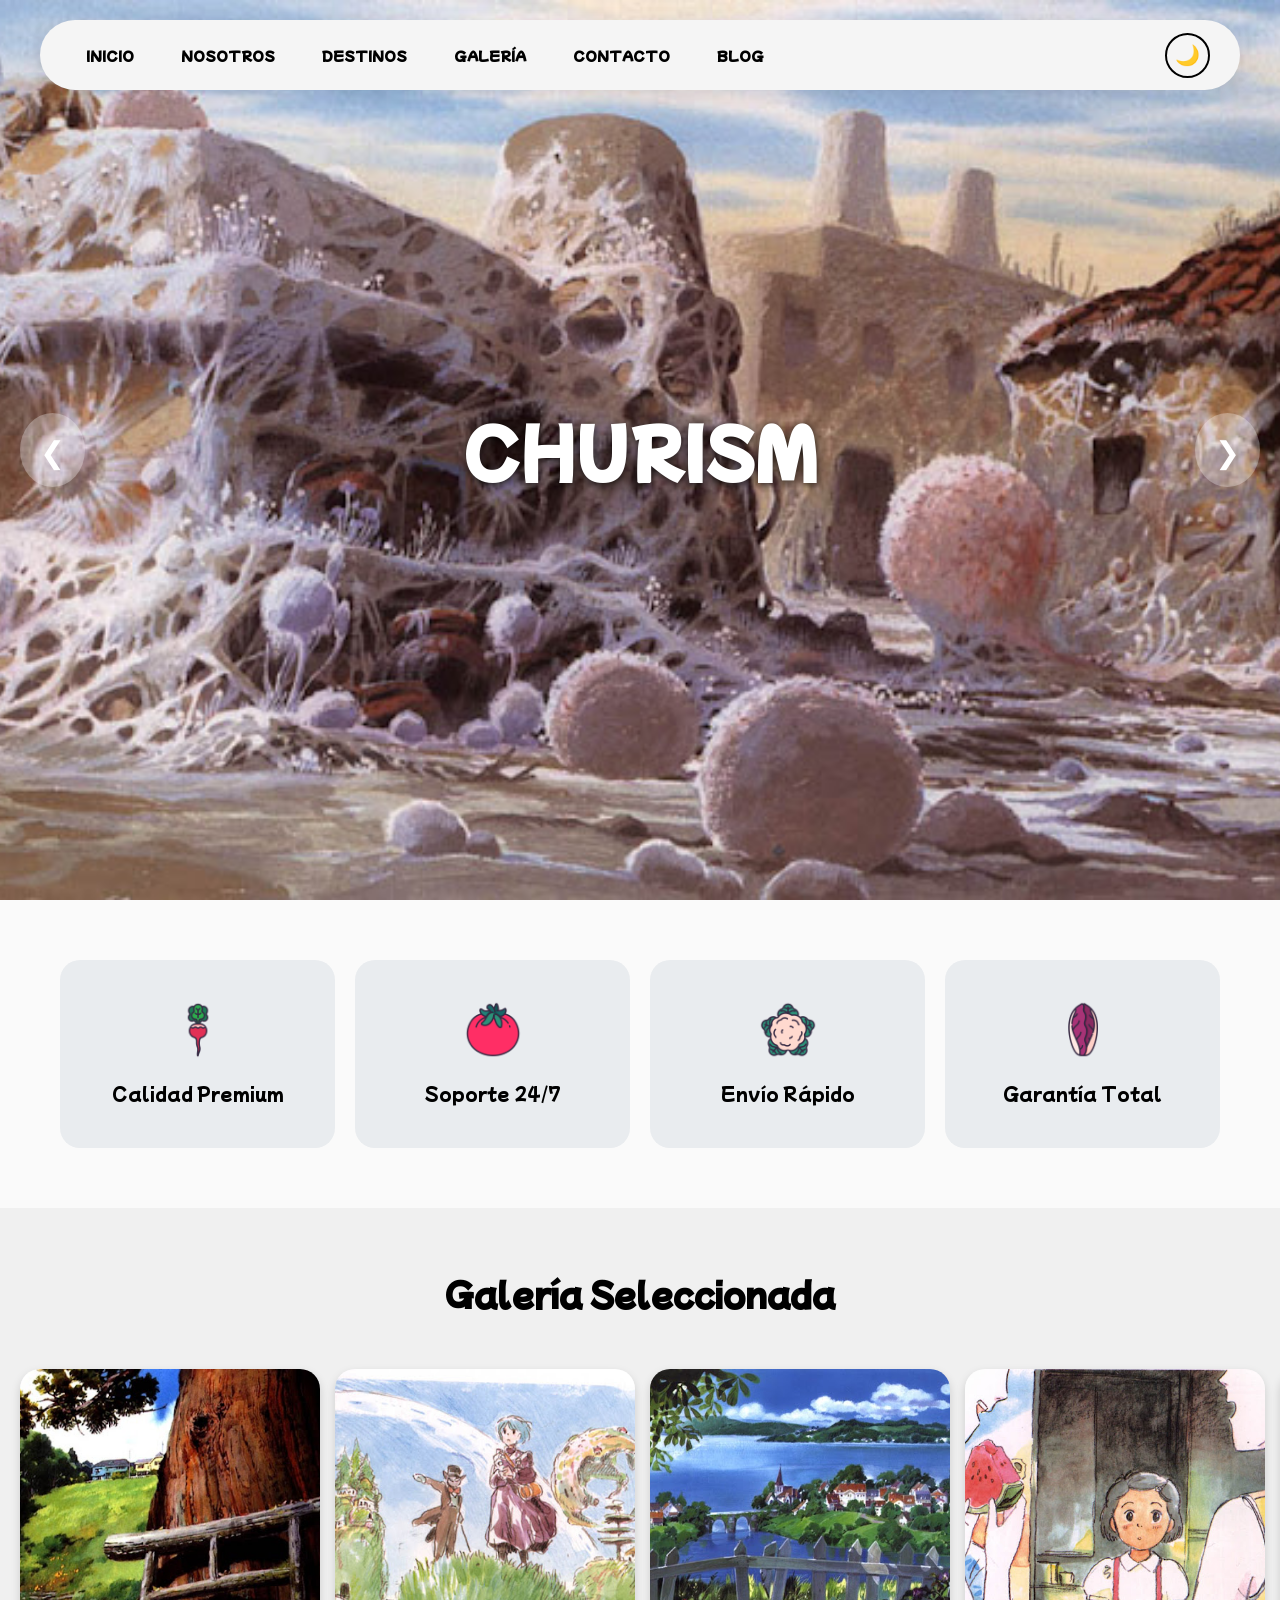
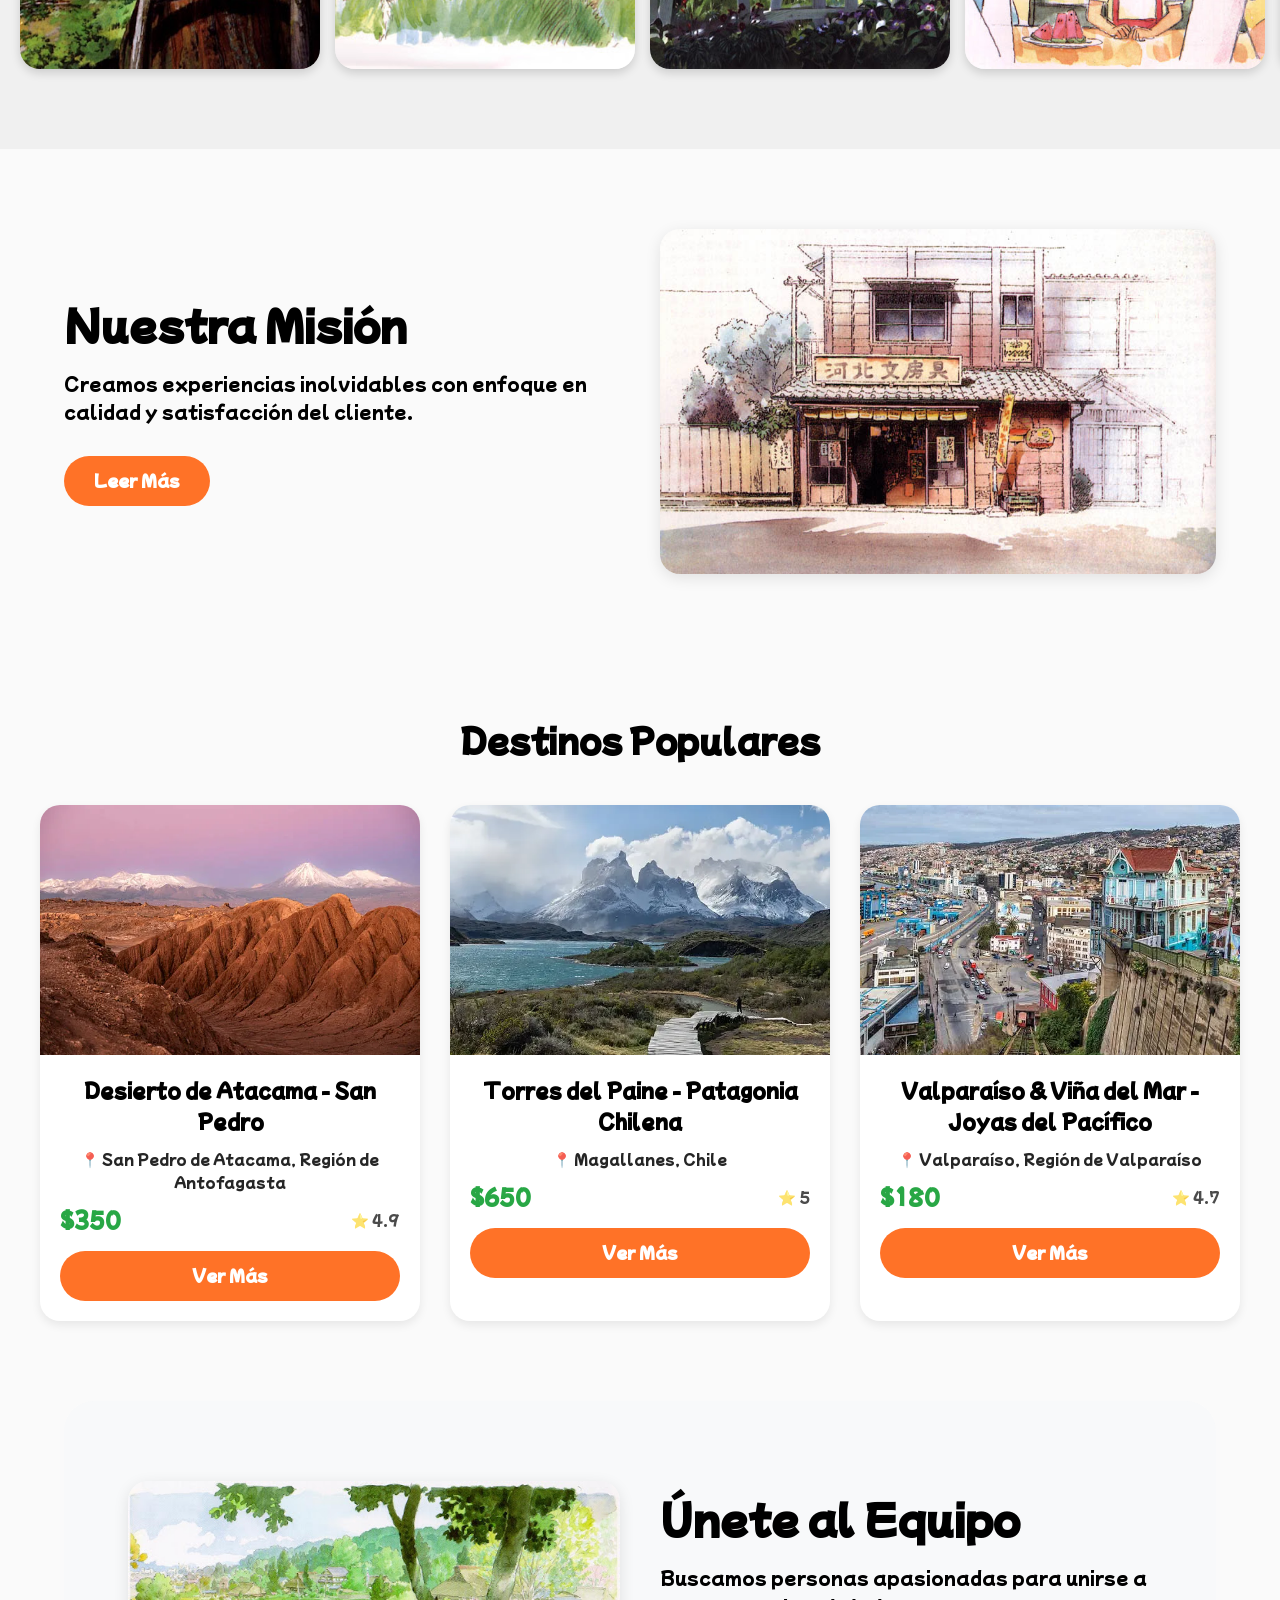
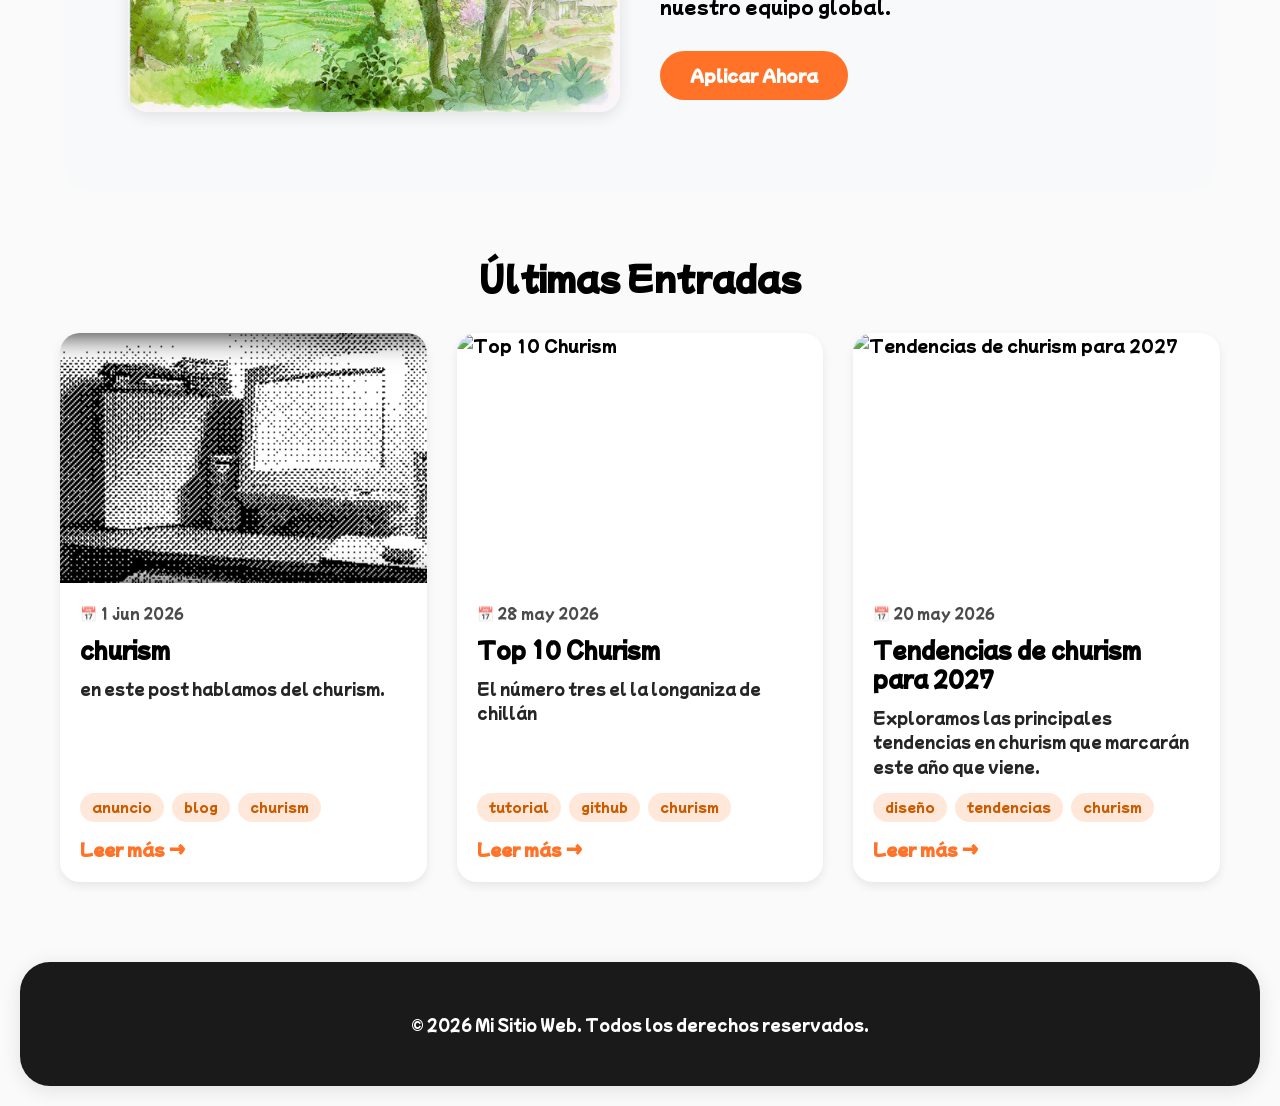
==== commit 4a5d6761: "Update index.html" ====
--- a/index.html
+++ b/index.html
@@ -340,3 +340,641 @@
             overflow: hidden;
             box-shadow: 0 4px 10px rgba(0,0,0,0.15);
         }
+
+        .gallery-item img {
+            width: 100%;
+            height: 300px;
+            object-fit: cover;
+            transition: transform 0.3s;
+        }
+
+        .gallery-item:hover img { transform: scale(1.05); }
+
+        /* =============================================
+           SPLIT SECTIONS
+           ============================================= */
+        .split-section {
+            display: flex;
+            flex-wrap: wrap;
+            align-items: center;
+            padding: 80px 5%;
+            gap: 40px;
+        }
+
+        .split-section.bg-alt {
+            background-color: var(--split-bg);
+            transition: background-color 0.3s ease;
+            border-radius: 30px;
+            margin: 20px 5%;
+        }
+
+        .split-text { flex: 1; min-width: 300px; }
+        .split-image { flex: 1; min-width: 300px; }
+
+        .split-image img {
+            width: 100%;
+            border-radius: 20px;
+            box-shadow: 0 4px 15px rgba(0,0,0,0.1);
+        }
+
+        .split-text h2 { font-size: 2.5rem; margin-bottom: 20px; line-height: 1.3; }
+        .split-text p { margin-bottom: 30px; font-size: 1.1rem; }
+        
+        .custom-btn {
+            display: inline-block;
+            padding: 12px 30px;
+            background-color: var(--btn-bg);
+            color: var(--btn-text);
+            border-radius: 30px;
+            font-weight: bold;
+            border: none;
+            cursor: pointer;
+            font-family: 'Mochiy Pop One', sans-serif;
+            transition: opacity 0.3s, transform 0.3s, background-color 0.3s;
+        }
+
+        .custom-btn:hover { opacity: 0.9; transform: translateY(-3px); }
+
+        /* =============================================
+           DESTINOS POPULARES
+           ============================================= */
+        .destinations-section { padding: 60px 20px; text-align: center; }
+        .destinations-section h2 { font-size: 2rem; margin-bottom: 40px; }
+
+        .destinations-grid {
+            display: grid;
+            grid-template-columns: repeat(auto-fill, minmax(300px, 1fr));
+            gap: 30px;
+            max-width: 1200px;
+            margin: 0 auto;
+        }
+
+        .destination-card {
+            background: var(--card-bg);
+            border-radius: 20px;
+            overflow: hidden;
+            box-shadow: 0 4px 10px var(--card-shadow);
+            transition: transform 0.3s, background-color 0.3s ease, box-shadow 0.3s ease;
+        }
+
+        .destination-card:hover {
+            transform: translateY(-8px);
+            box-shadow: 0 10px 30px rgba(0,0,0,0.2);
+        }
+
+        .destination-card img { width: 100%; height: 250px; object-fit: cover; }
+        .card-content { padding: 20px; }
+
+        .card-btn {
+            display: block;
+            width: 100%;
+            padding: 12px;
+            margin-top: 15px;
+            background: var(--btn-bg);
+            color: var(--btn-text);
+            text-align: center;
+            border-radius: 25px;
+            font-weight: bold;
+            font-family: 'Mochiy Pop One', sans-serif;
+            transition: opacity 0.3s, background-color 0.3s;
+        }
+
+        .card-btn:hover { opacity: 0.9; }
+
+        .destinations-loading {
+            grid-column: 1 / -1;
+            text-align: center;
+            padding: 40px;
+            opacity: 0.8;
+        }
+
+        /* =============================================
+           BLOG
+           ============================================= */
+        .blog-section {
+            max-width: 1200px;
+            margin: 60px auto;
+            padding: 0 20px;
+        }
+
+        .blog-section h2 { 
+            font-size: 2rem; 
+            margin-bottom: 30px; 
+            text-align: center; 
+        }
+
+        .blog-grid {
+            display: grid;
+            grid-template-columns: repeat(3, 1fr);
+            gap: 30px;
+        }
+
+        .blog-post-card {
+            background: var(--card-bg);
+            border-radius: 20px;
+            overflow: hidden;
+            box-shadow: 0 4px 10px var(--card-shadow);
+            transition: transform 0.3s, background-color 0.3s ease, box-shadow 0.3s ease;
+            display: flex;
+            flex-direction: column;
+        }
+
+        .blog-post-card:hover { 
+            transform: translateY(-8px);
+            box-shadow: 0 10px 30px rgba(0,0,0,0.2);
+        }
+
+        .blog-post-card-image {
+            width: 100%;
+            height: 250px;
+            overflow: hidden;
+        }
+
+        .blog-post-card-image img { 
+            width: 100%; 
+            height: 100%; 
+            object-fit: cover;
+            transition: transform 0.3s;
+        }
+
+        .blog-post-card:hover .blog-post-card-image img {
+            transform: scale(1.05);
+        }
+
+        .blog-post-card-content {
+            padding: 20px;
+            display: flex;
+            flex-direction: column;
+            flex-grow: 1;
+        }
+
+        .blog-post-card-date {
+            font-size: 0.85rem;
+            opacity: 0.7;
+            margin-bottom: 10px;
+        }
+
+        .blog-post-card h3 { 
+            margin: 0 0 12px 0;
+            font-size: 1.3rem;
+            line-height: 1.4;
+        }
+
+        .blog-post-card h3 a:hover { opacity: 0.8; }
+
+        .blog-post-card-excerpt {
+            font-size: 0.95rem;
+            opacity: 0.85;
+            margin-bottom: 15px;
+            flex-grow: 1;
+        }
+
+        .blog-post-card-tags {
+            display: flex;
+            flex-wrap: wrap;
+            gap: 8px;
+            margin-bottom: 15px;
+        }
+
+        .blog-post-tag {
+            padding: 4px 12px;
+            background: var(--tag-bg);
+            color: var(--tag-text);
+            border-radius: 15px;
+            font-size: 0.8rem;
+        }
+
+        .blog-post-card-read {
+            display: inline-flex;
+            align-items: center;
+            gap: 5px;
+            color: var(--accent-color);
+            font-weight: bold;
+            margin-top: auto;
+        }
+
+        .blog-post-card-read:hover { opacity: 0.8; }
+
+        .blog-loading, .blog-empty {
+            text-align: center;
+            padding: 40px 20px;
+            grid-column: 1 / -1;
+            opacity: 0.8;
+        }
+
+        .blog-empty { display: none; }
+
+        /* =============================================
+           FOOTER
+           ============================================= */
+        footer {
+            background: var(--footer-bg);
+            color: var(--footer-text);
+            text-align: center;
+            padding: 50px 20px;
+            margin: 80px 20px 20px;
+            border-radius: 30px;
+            font-size: 0.95rem;
+            transition: all 0.3s ease;
+            box-shadow: 0 4px 20px rgba(0,0,0,0.1);
+        }
+
+        footer:hover {
+            box-shadow: 0 6px 30px rgba(0,0,0,0.2);
+            transform: translateY(-3px);
+        }
+
+        footer a { color: var(--footer-text); text-decoration: underline; }
+        footer a:hover { opacity: 0.8; }
+
+        /* =============================================
+           RESPONSIVE
+           ============================================= */
+        @media (max-width: 768px) {
+            .slide-content h1 { font-size: 2rem; }
+            
+            .slide-content.top-left, .slide-content.top-right,
+            .slide-content.bottom-left, .slide-content.bottom-right {
+                position: static;
+                text-align: center !important;
+                margin: auto;
+                width: 100%;
+            }
+
+            .split-section { flex-direction: column; text-align: center; }
+            .carousel-btn { padding: 10px 15px; font-size: 24px; }
+            .blog-grid { grid-template-columns: 1fr; }
+
+            .navbar {
+                top: 10px;
+                width: calc(100% - 20px);
+                flex-direction: column;
+                height: auto;
+                padding: 15px;
+                border-radius: 30px;
+            }
+
+            .nav-links { margin: 15px 0; gap: 10px; }
+            .nav-links a { padding: 6px 12px; font-size: 11px; }
+            .theme-toggle { margin: 10px auto 0; }
+
+            footer { margin: 40px 10px 10px; border-radius: 20px; }
+        }
+    </style>
+</head>
+<body>
+
+    <!-- =============================================
+         NAVBAR - Navegación entre páginas
+         ============================================= -->
+    <nav class="navbar">
+        <ul class="nav-links">
+            <li><a href="index.html">Inicio</a></li>
+            <li><a href="about.html">Nosotros</a></li>
+            <li><a href="destinations.html">Destinos</a></li>
+            <li><a href="gallery.html">Galería</a></li>
+            <li><a href="contact.html">Contacto</a></li>
+            <li><a href="blog.html">Blog</a></li>
+        </ul>
+        <button class="theme-toggle" id="themeToggle" aria-label="Cambiar tema">
+            <span class="icon-sun">☀️</span>
+            <span class="icon-moon">🌙</span>
+        </button>
+    </nav>
+
+    <!-- =============================================
+         HERO CARRUSEL
+         ============================================= -->
+    <section class="hero-carousel" id="inicio">
+        <div class="slide active">
+            <img src="Images/hero/slide-1.jpg" alt="Slide 1">
+            <div class="slide-content center">
+                <h1><a href="#">Churism</a></h1>
+            </div>
+        </div>
+        <div class="slide">
+            <img src="Images/hero/slide-2.jpg" alt="Slide 2">
+            <div class="slide-content top-left">
+                <h1><a href="#">Caballo Homosexual</a></h1>
+            </div>
+        </div>
+        <div class="slide">
+            <img src="Images/hero/slide-3.jpg" alt="Slide 3">
+            <div class="slide-content bottom-right">
+                <h1><a href="#">De las montañas</a></h1>
+            </div>
+        </div>
+        <div class="slide">
+            <img src="Images/hero/slide-4.jpg" alt="Slide 4">
+            <div class="slide-content center">
+                <h1><a href="#">Ningún animal se salva</a></h1>
+            </div>
+        </div>
+        <div class="slide">
+            <img src="Images/hero/slide-5.jpg" alt="Slide 5">
+            <div class="slide-content top-right">
+                <h1><a href="#">abababa</a></h1>
+            </div>
+        </div>
+        <div class="slide">
+            <img src="Images/hero/slide-6.jpg" alt="Slide 6">
+            <div class="slide-content bottom-left">
+                <h1><a href="#">Reserva</a></h1>
+            </div>
+        </div>
+        <button class="carousel-btn prev" onclick="moveSlide(-1)">&#10094;</button>
+        <button class="carousel-btn next" onclick="moveSlide(1)">&#10095;</button>
+    </section>
+
+    <!-- =============================================
+         FEATURES
+         ============================================= -->
+    <section class="features-section" id="servicios">
+        <div class="feature-block">
+            <img src="Images/icons/icon-1.png" class="feature-icon" alt="Icono 1">
+            <p>Calidad Premium</p>
+        </div>
+        <div class="feature-block">
+            <img src="Images/icons/icon-2.png" class="feature-icon" alt="Icono 2">
+            <p>Soporte 24/7</p>
+        </div>
+        <div class="feature-block">
+            <img src="Images/icons/icon-3.png" class="feature-icon" alt="Icono 3">
+            <p>Envío Rápido</p>
+        </div>
+        <div class="feature-block">
+            <img src="Images/icons/icon-4.png" class="feature-icon" alt="Icono 4">
+            <p>Garantía Total</p>
+        </div>
+    </section>
+
+    <!-- =============================================
+         GALERÍA - Carga dinámica desde gallery.json
+         ============================================= -->
+    <section class="gallery-section" id="galeria">
+        <h2>Galería Seleccionada</h2>
+        <div class="gallery-container" id="galleryContainer">
+            <div class="destinations-loading">Cargando galería... 📸</div>
+        </div>
+    </section>
+
+    <!-- =============================================
+         SPLIT 1 - MISIÓN
+         ============================================= -->
+    <section class="split-section">
+        <div class="split-text">
+            <h2>Nuestra Misión</h2>
+            <p>Creamos experiencias inolvidables con enfoque en calidad y satisfacción del cliente.</p>
+            <a href="about.html" class="custom-btn">Leer Más</a>
+        </div>
+        <div class="split-image">
+            <img src="Images/sections/split-1.jpg" alt="Misión">
+        </div>
+    </section>
+
+    <!-- =============================================
+         DESTINOS POPULARES - Carga dinámica desde destinations.json
+         ============================================= -->
+    <section class="destinations-section">
+        <h2>Destinos Populares</h2>
+        <div class="destinations-grid" id="featuredDestinationsGrid">
+            <div class="destinations-loading" id="destinationsLoading">Cargando destinos... 🌍</div>
+        </div>
+    </section>
+
+    <!-- =============================================
+         SPLIT 2 - EQUIPO
+         ============================================= -->
+    <section class="split-section bg-alt">
+        <div class="split-image">
+            <img src="Images/sections/split-2.jpg" alt="Equipo">
+        </div>
+        <div class="split-text">
+            <h2>Únete al Equipo</h2>
+            <p>Buscamos personas apasionadas para unirse a nuestro equipo global.</p>
+            <a href="about.html" class="custom-btn">Aplicar Ahora</a>
+        </div>
+    </section>
+
+    <!-- =============================================
+         BLOG - Carga dinámica desde posts.json
+         ============================================= -->
+    <section class="blog-section" id="blog">
+        <h2>Últimas Entradas</h2>
+        <div class="blog-grid" id="blogGrid">
+            <div class="blog-loading" id="blogLoading">Cargando entradas... 🌸</div>
+            <div class="blog-empty" id="blogEmpty">Aún no hay entradas. ¡Pronto tendremos novedades! ✨</div>
+        </div>
+    </section>
+
+    <!-- =============================================
+         FOOTER
+         ============================================= -->
+    <footer id="contacto">
+        <p>&copy; 2026 Mi Sitio Web. Todos los derechos reservados.</p>
+    </footer>
+
+    <!-- =============================================
+         JAVASCRIPT
+         ============================================= -->
+    <script>
+        /* =============================================
+           CARRUSEL HERO
+           ============================================= */
+        let currentSlide = 0;
+        const slides = document.querySelectorAll('.hero-carousel .slide');
+        
+        function showSlide(index) {
+            if (slides.length === 0) return;
+            if (index >= slides.length) currentSlide = 0;
+            else if (index < 0) currentSlide = slides.length - 1;
+            else currentSlide = index;
+            slides.forEach(slide => slide.classList.remove('active'));
+            slides[currentSlide].classList.add('active');
+        }
+
+        function moveSlide(direction) {
+            showSlide(currentSlide + direction);
+        }
+
+        setInterval(() => moveSlide(1), 5000);
+        showSlide(0);
+
+        /* =============================================
+           TEMA DÍA/NOCHE
+           ============================================= */
+        const themeToggle = document.getElementById('themeToggle');
+        const body = document.body;
+        
+        const savedTheme = localStorage.getItem('theme');
+        if (savedTheme === 'dark') {
+            body.classList.add('dark-mode');
+        }
+        
+        themeToggle.addEventListener('click', function() {
+            body.classList.toggle('dark-mode');
+            if (body.classList.contains('dark-mode')) {
+                localStorage.setItem('theme', 'dark');
+            } else {
+                localStorage.setItem('theme', 'light');
+            }
+        });
+
+        /* =============================================
+           GALERÍA - Carga las 6 imágenes más recientes
+           desde gallery/gallery.json
+           ============================================= */
+        async function loadRecentGallery() {
+            const container = document.getElementById('galleryContainer');
+            
+            try {
+                const response = await fetch('gallery/gallery.json');
+                if (!response.ok) throw new Error('No se pudo cargar gallery.json');
+                
+                let images = await response.json();
+                
+                // Ordenar por fecha (más recientes primero)
+                images.sort((a, b) => new Date(b.date) - new Date(a.date));
+                
+                // Tomar solo las 6 más recientes
+                const recentImages = images.slice(0, 6);
+                
+                container.innerHTML = recentImages.map(img => `
+                    <div class="gallery-item">
+                        <img src="${img.image}" alt="${img.title}" loading="lazy">
+                    </div>
+                `).join('');
+                
+            } catch (error) {
+                console.error('Error cargando galería:', error);
+                container.innerHTML = '<p style="width: 100%; text-align: center; padding: 40px;">Error cargando galería ❌</p>';
+            }
+        }
+
+        /* =============================================
+           DESTINOS POPULARES - Carga desde destinations.json
+           solo los marcados como "featured": true
+           ============================================= */
+        async function loadFeaturedDestinations() {
+            const grid = document.getElementById('featuredDestinationsGrid');
+            const loading = document.getElementById('destinationsLoading');
+            
+            try {
+                const response = await fetch('destinations/destinations.json');
+                if (!response.ok) throw new Error('No se pudo cargar destinations.json');
+                
+                const destinations = await response.json();
+                const featured = destinations.filter(dest => dest.featured === true);
+                
+                loading.style.display = 'none';
+                
+                if (featured.length === 0) {
+                    grid.innerHTML = '<p style="grid-column: 1/-1; text-align:center; padding:40px;">No hay destinos destacados por ahora ✨</p>';
+                    return;
+                }
+                
+                grid.innerHTML = featured.map(dest => `
+                    <div class="destination-card">
+                        <img src="${dest.image}" alt="${dest.title}">
+                        <div class="card-content">
+                            <h3 style="margin-bottom: 10px; font-size: 1.2rem;">${dest.title}</h3>
+                            <p style="font-size: 0.9rem; opacity: 0.85; margin-bottom: 10px;">📍 ${dest.location}</p>
+                            <div style="display: flex; justify-content: space-between; align-items: center; margin-bottom: 15px;">
+                                <span style="font-size: 1.3rem; font-weight: bold; color: var(--price-color);">$${dest.price}</span>
+                                <span style="font-size: 0.9rem; opacity: 0.7;">⭐ ${dest.rating}</span>
+                            </div>
+                            <a href="destinations/detalle.html?slug=${dest.slug}" class="card-btn">Ver Más</a>
+                        </div>
+                    </div>
+                `).join('');
+                
+            } catch (error) {
+                console.error('Error cargando destinos:', error);
+                loading.textContent = 'Error cargando destinos ❌';
+            }
+        }
+
+        /* =============================================
+           BLOG - Carga las 3 entradas más recientes
+           desde posts/posts.json
+           ============================================= */
+        function formatDate(dateString) {
+            const date = new Date(dateString);
+            return date.toLocaleDateString('es-ES', { 
+                day: 'numeric', 
+                month: 'short', 
+                year: 'numeric' 
+            });
+        }
+
+        function truncateText(text, maxLength) {
+            if (!text) return '';
+            if (text.length <= maxLength) return text;
+            return text.substring(0, maxLength).trim() + '...';
+        }
+
+        function createPostCard(post) {
+            const tagsToShow = post.tags.slice(0, 3);
+            const tagsHTML = tagsToShow.map(tag => 
+                `<span class="blog-post-tag">${tag}</span>`
+            ).join('');
+            
+            return `
+                <article class="blog-post-card">
+                    <a href="${post.url}" class="blog-post-card-image">
+                        <img src="${post.image}" alt="${post.title}" loading="lazy">
+                    </a>
+                    <div class="blog-post-card-content">
+                        <time class="blog-post-card-date" datetime="${post.date}">📅 ${formatDate(post.date)}</time>
+                        <h3><a href="${post.url}">${post.title}</a></h3>
+                        <p class="blog-post-card-excerpt">${truncateText(post.excerpt, 100)}</p>
+                        <div class="blog-post-card-tags">${tagsHTML}</div>
+                        <a href="${post.url}" class="blog-post-card-read">Leer más →</a>
+                    </div>
+                </article>
+            `;
+        }
+
+        async function loadLatestPosts() {
+            const blogGrid = document.getElementById('blogGrid');
+            const blogLoading = document.getElementById('blogLoading');
+            const blogEmpty = document.getElementById('blogEmpty');
+            
+            try {
+                const response = await fetch('posts/posts.json');
+                if (!response.ok) throw new Error('No se pudo cargar posts.json');
+                
+                let posts = await response.json();
+                
+                // Ordenar por fecha (más recientes primero)
+                posts.sort((a, b) => new Date(b.date) - new Date(a.date));
+                
+                // Tomar solo los 3 más recientes
+                const latestPosts = posts.slice(0, 3);
+                
+                blogLoading.style.display = 'none';
+                
+                if (latestPosts.length === 0) {
+                    blogEmpty.style.display = 'block';
+                    return;
+                }
+                
+                blogGrid.innerHTML = latestPosts.map(createPostCard).join('');
+                
+            } catch (error) {
+                console.error('Error cargando posts:', error);
+                blogLoading.textContent = 'Error cargando entradas. Intenta recargar la página. ❌';
+            }
+        }
+
+        /* =============================================
+           INICIALIZACIÓN
+           ============================================= */
+        document.addEventListener('DOMContentLoaded', () => {
+            loadRecentGallery();
+            loadFeaturedDestinations();
+            loadLatestPosts();
+        });
+    </script>
+</body>
+</html>
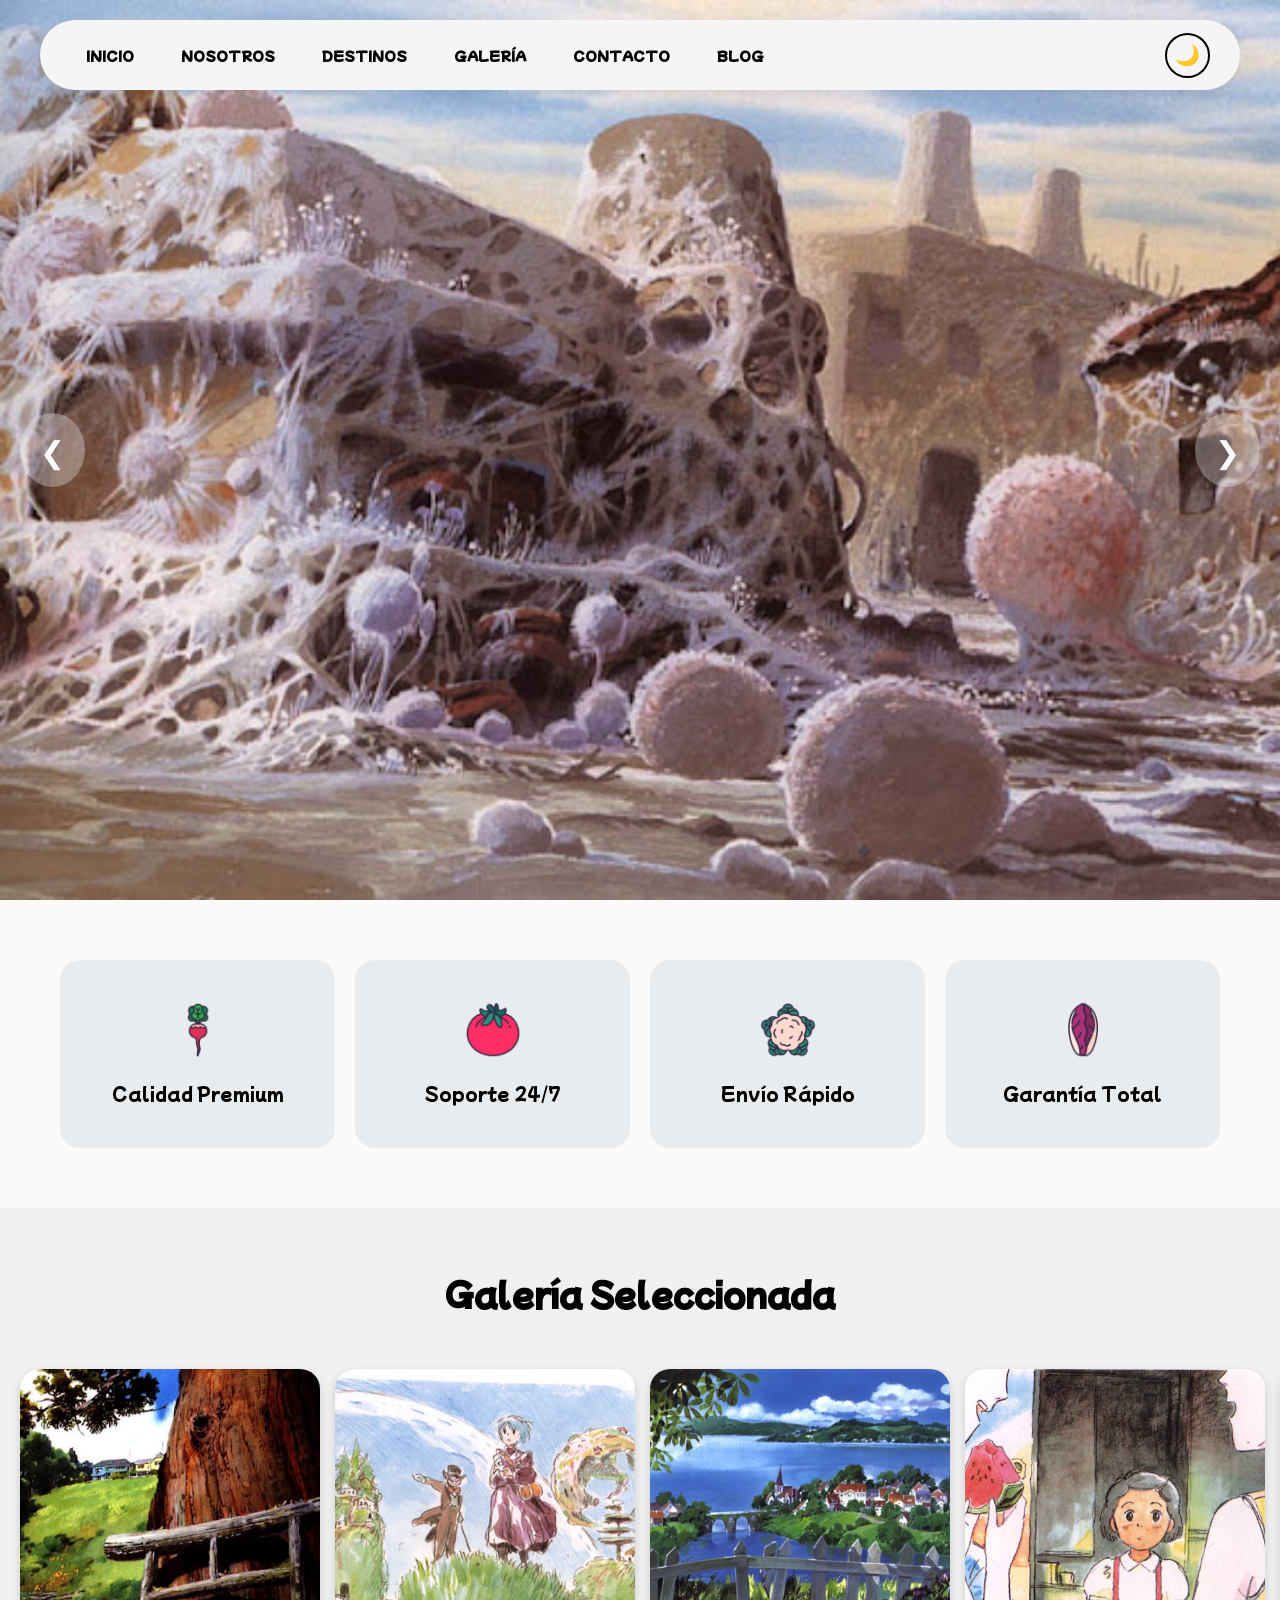
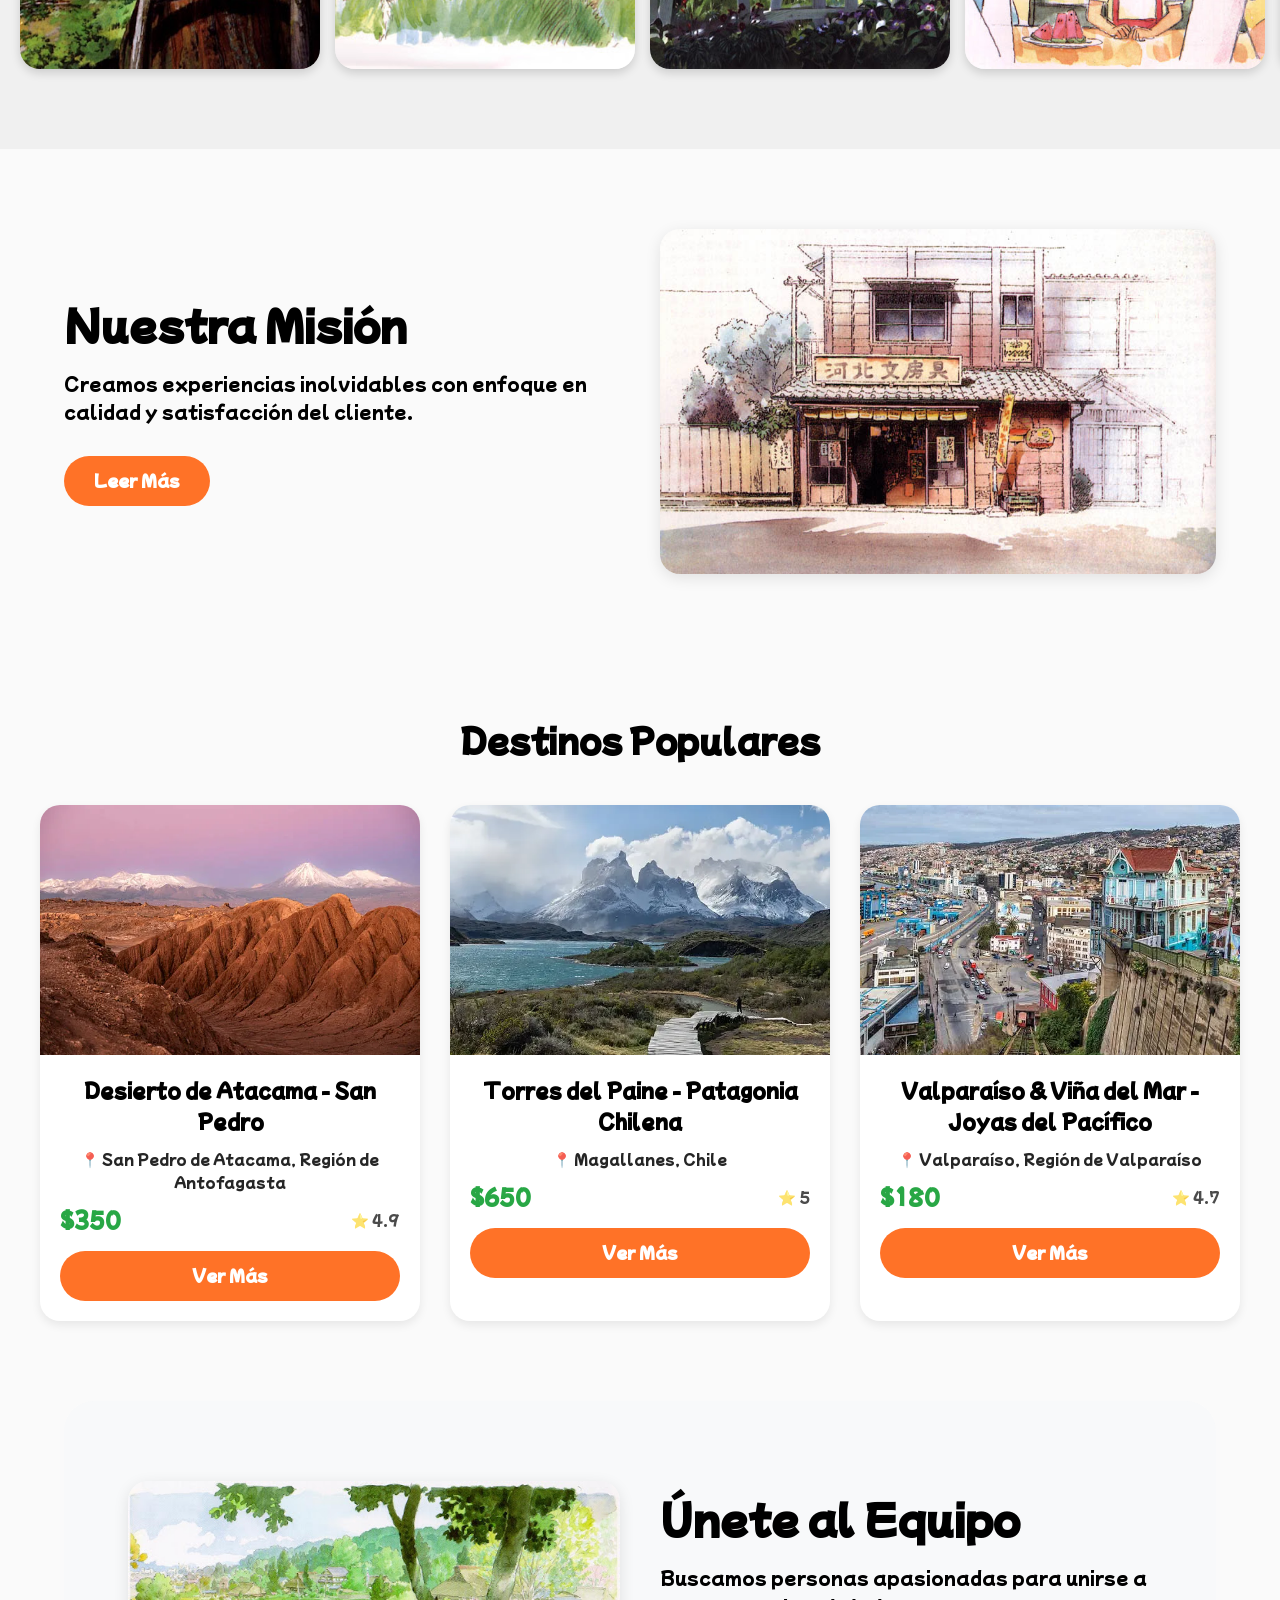
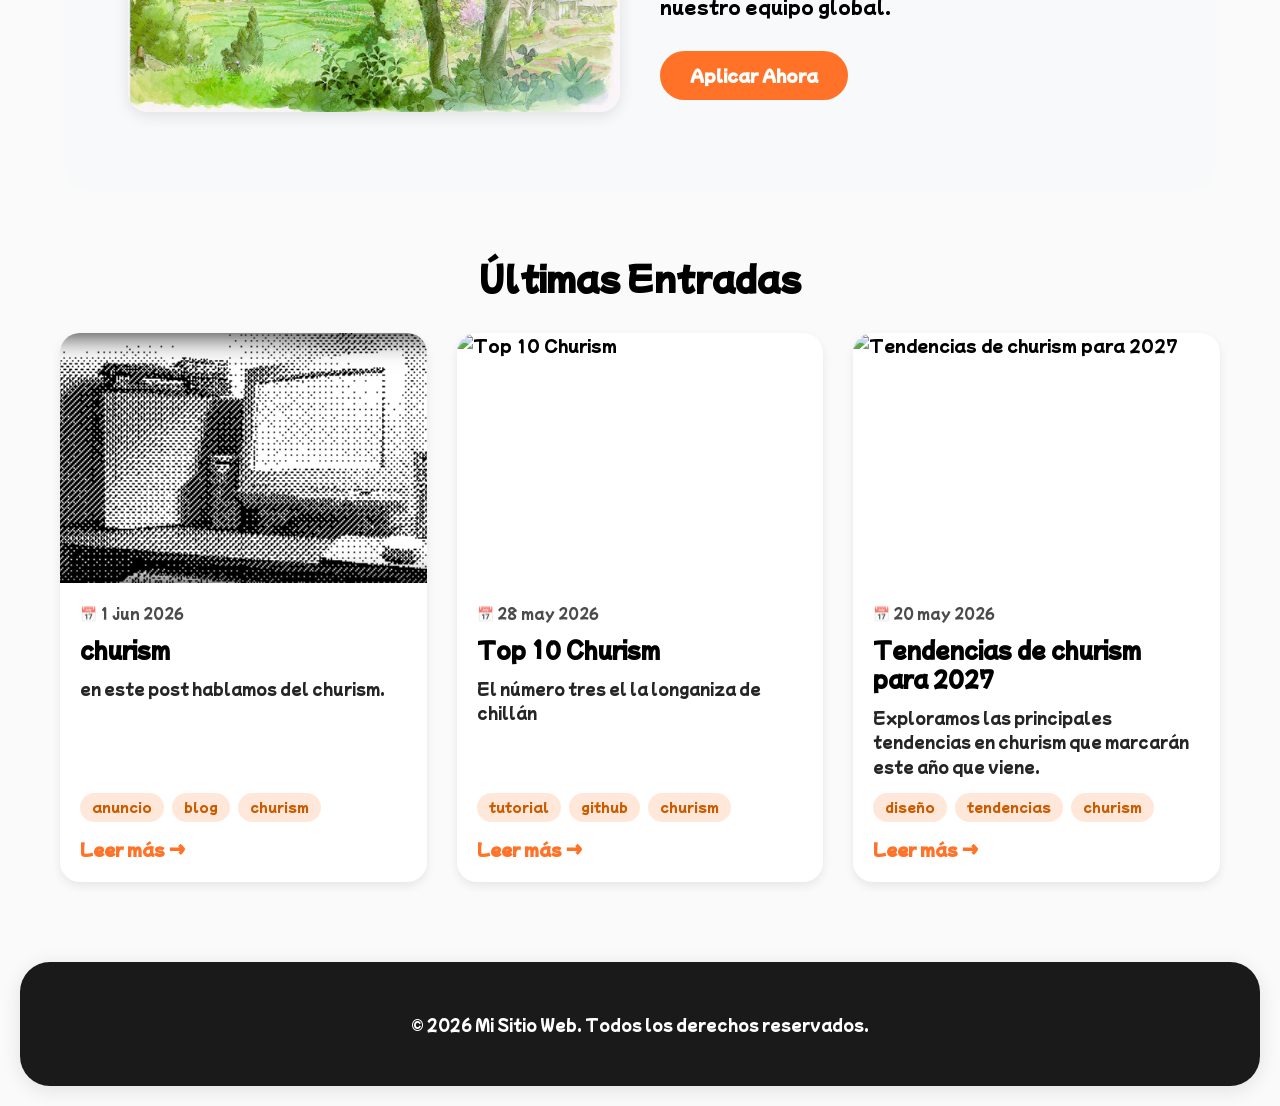
==== commit 0ceeca3a: "Update index.html" ====
--- a/index.html
+++ b/index.html
@@ -645,13 +645,17 @@
     <!-- =============================================
          HERO CARRUSEL
          ============================================= -->
-    <section class="hero-carousel" id="inicio">
-        <div class="slide active">
-            <img src="Images/hero/slide-1.jpg" alt="Slide 1">
-            <div class="slide-content center">
-                <h1><a href="#">Churism</a></h1>
-            </div>
-        </div>
+  <section class="hero-carousel" id="inicio">
+    <!-- Slide 1 -->
+    <div class="slide active">
+        <video autoplay muted loop playsinline poster="Images/hero/slide-1.jpg">
+            <source src="Images/hero/test.mp4" type="video/mp4">
+            Tu navegador no soporta videos HTML5
+        </video>
+        <div class="slide-content center">
+            <h1><a href="#">Churism</a></h1>
+        </div>
+    </div>
         <div class="slide">
             <img src="Images/hero/slide-2.jpg" alt="Slide 2">
             <div class="slide-content top-left">
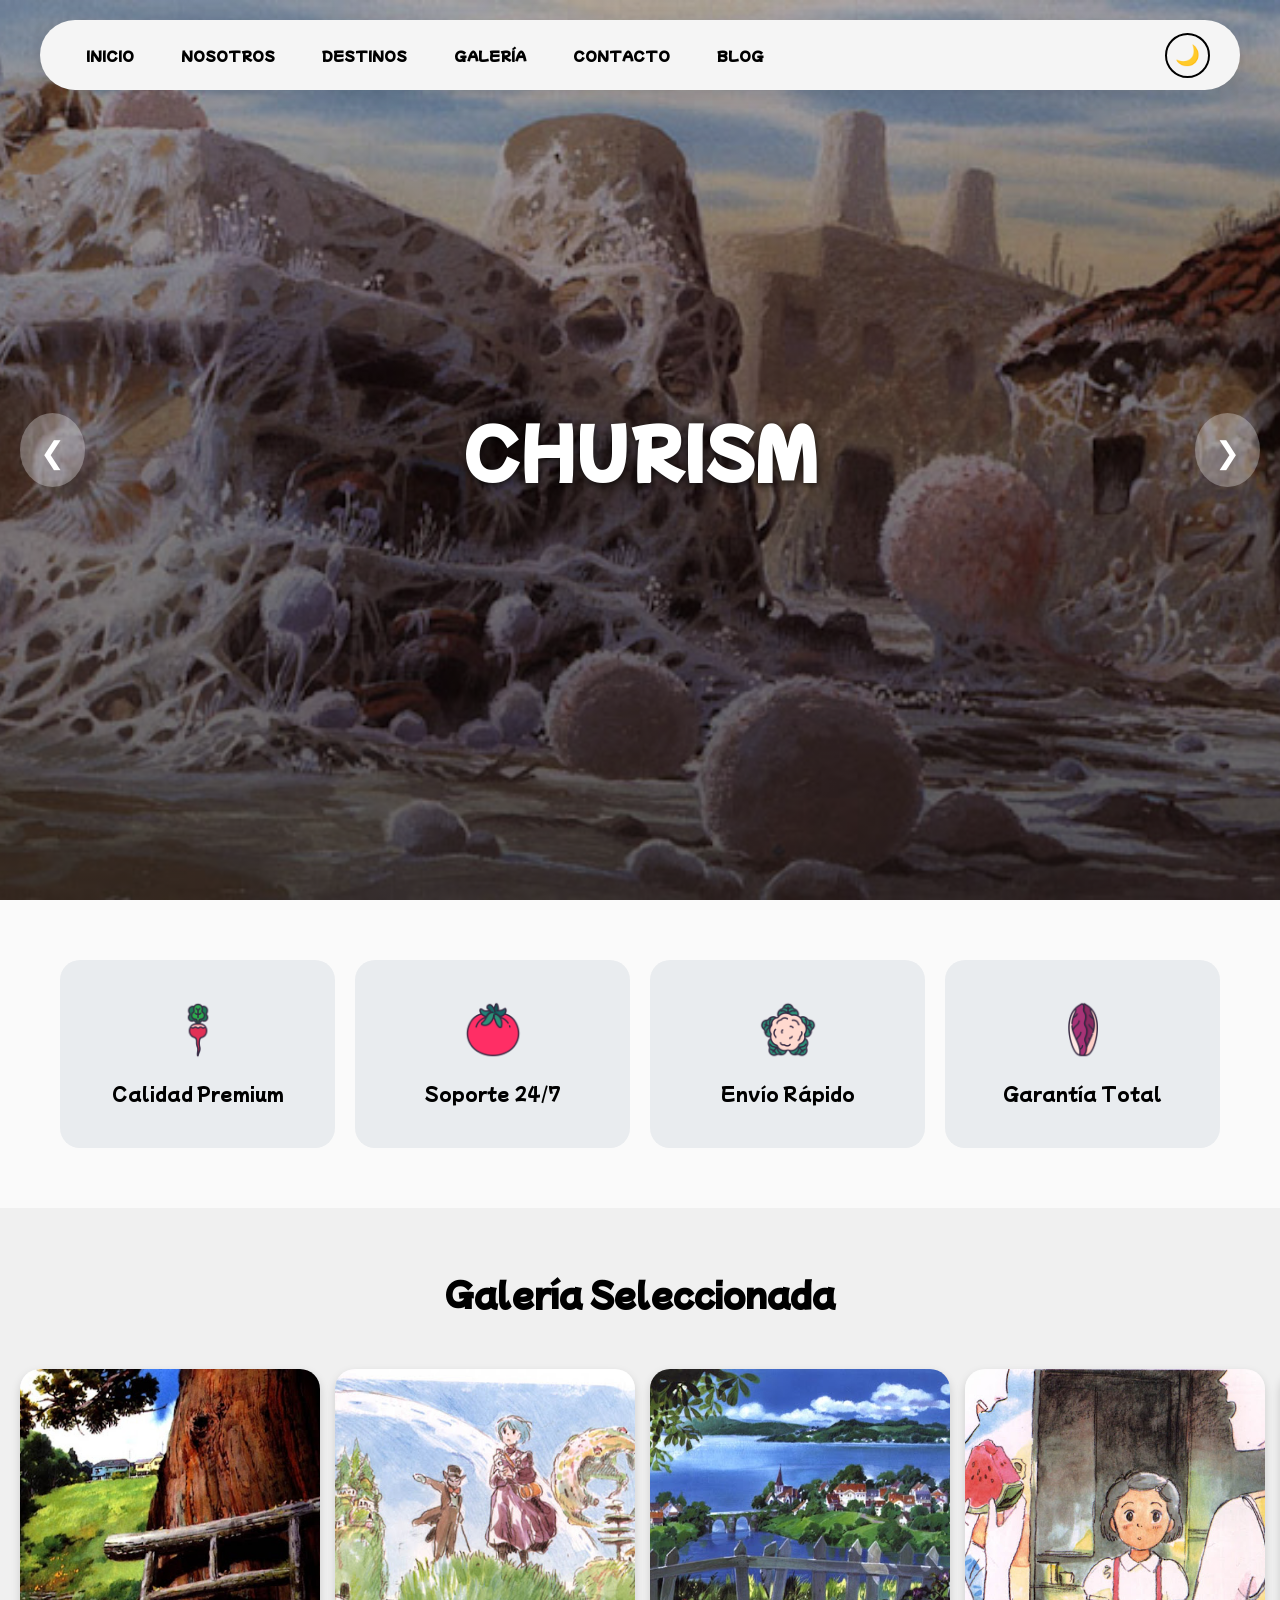
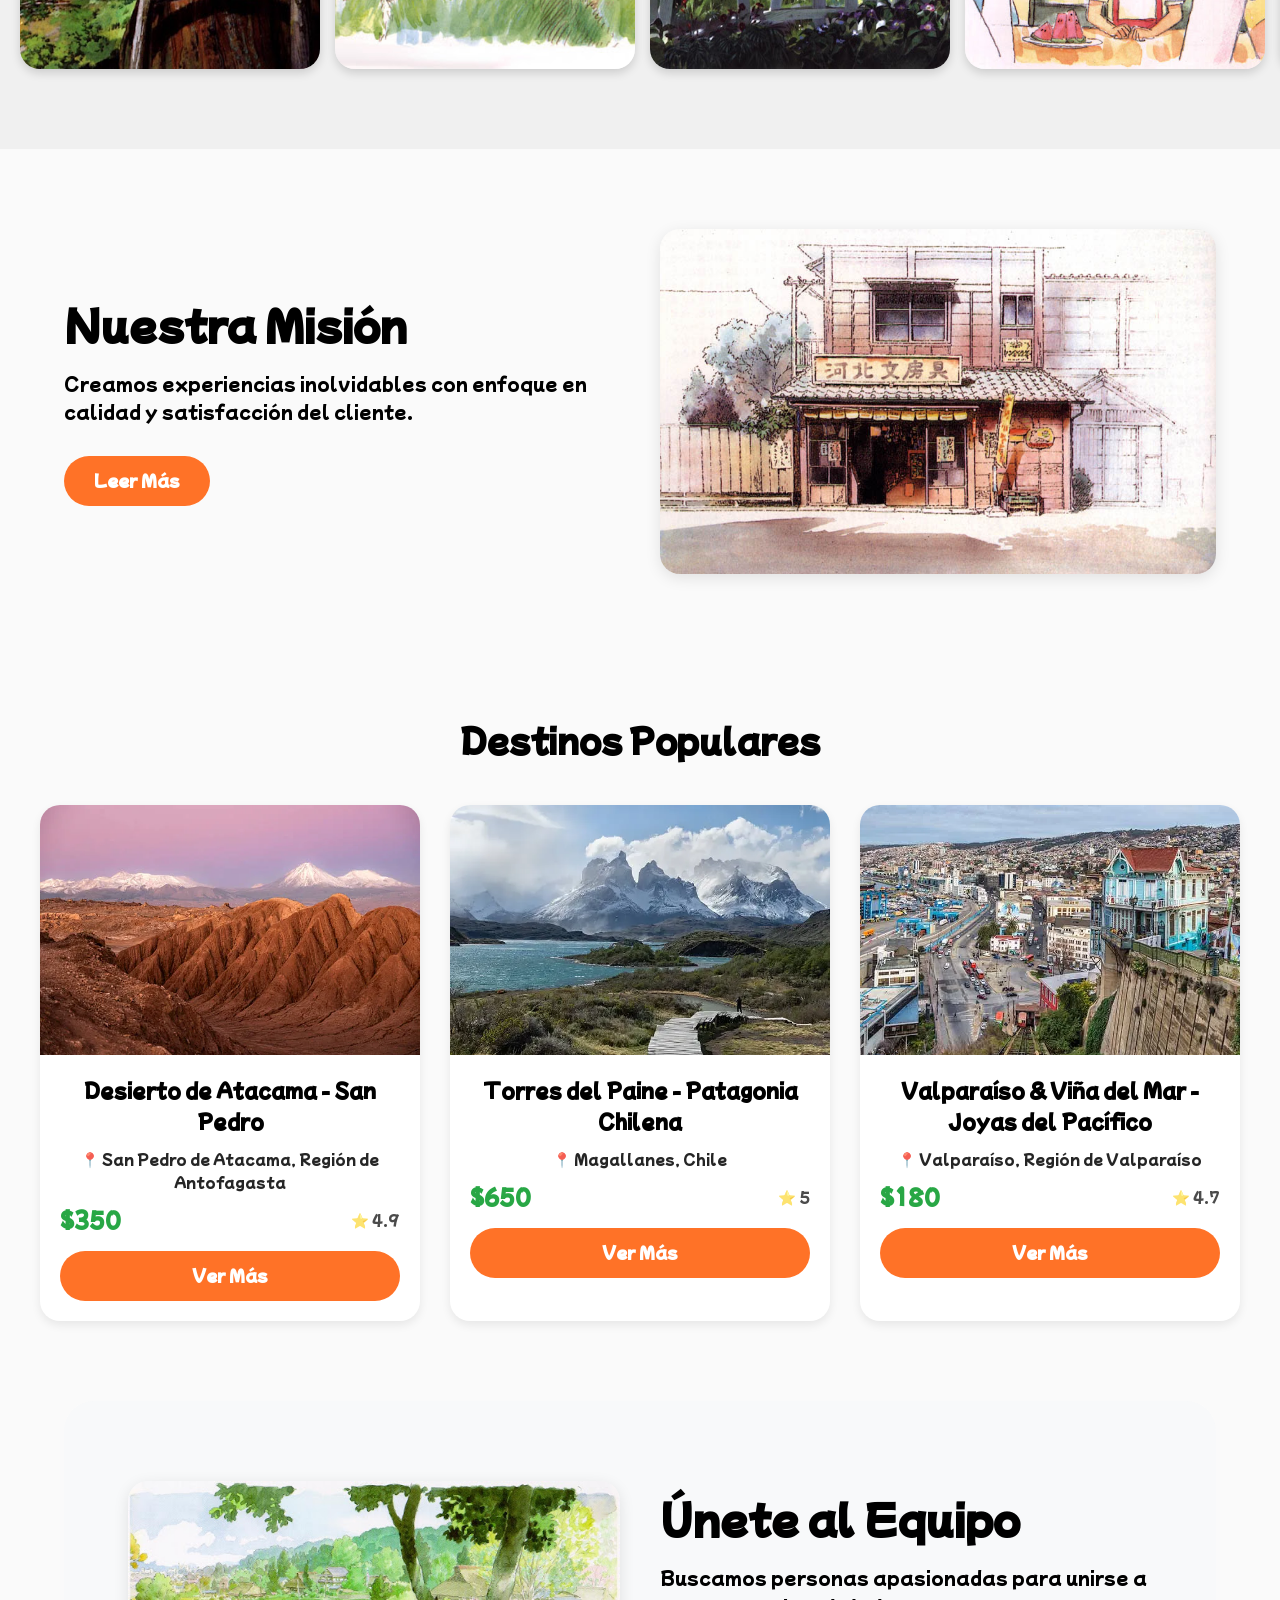
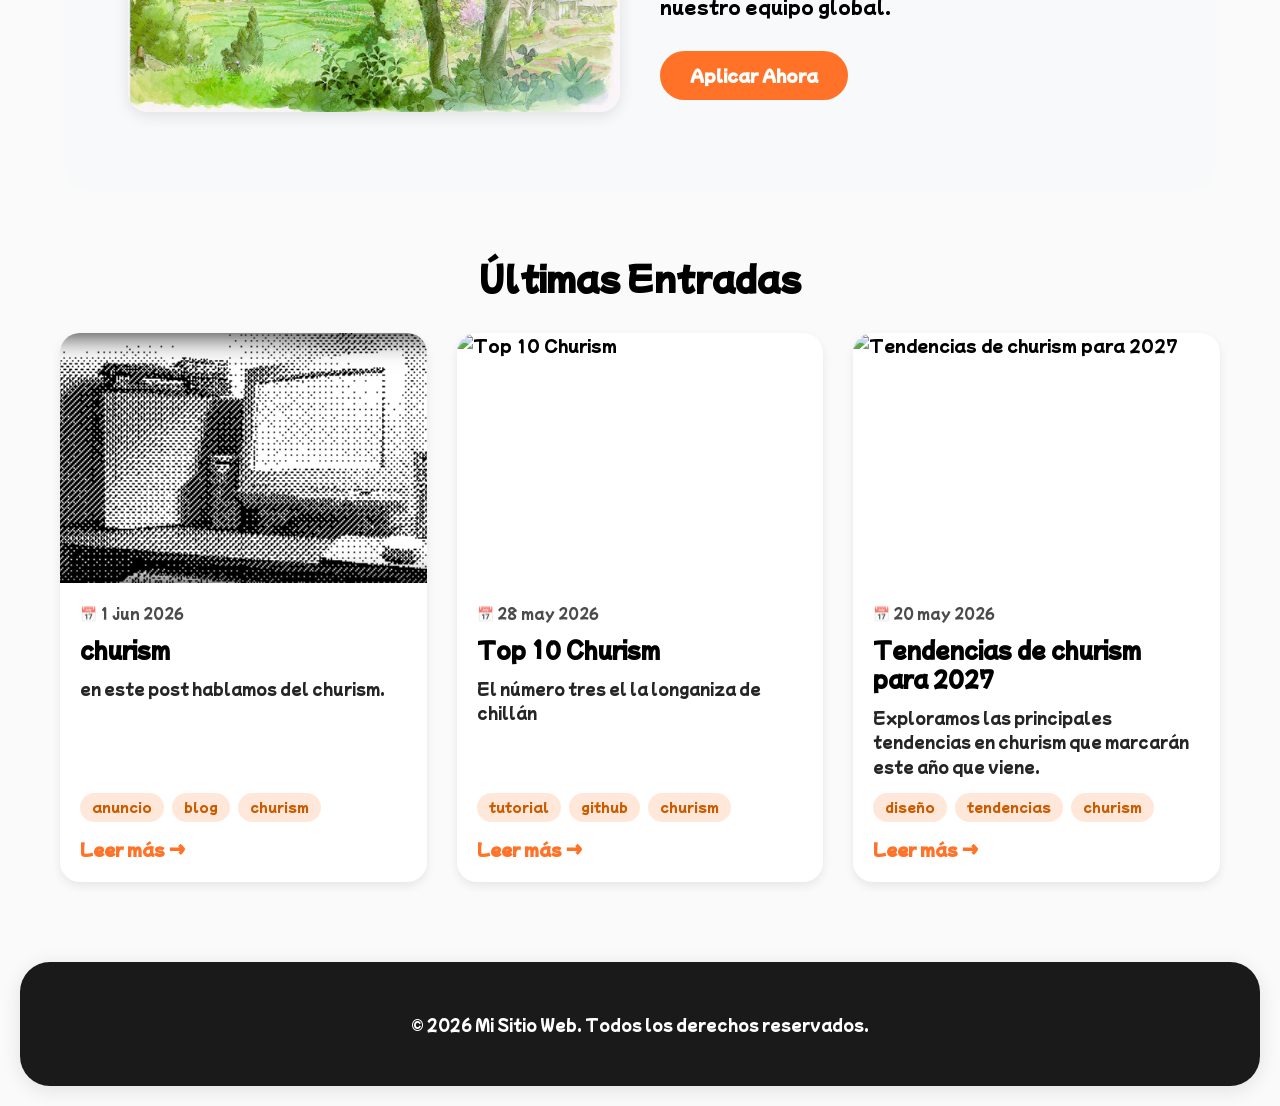
==== commit af19994b: "Update index.html" ====
--- a/index.html
+++ b/index.html
@@ -159,122 +159,155 @@
         /* =============================================
            HERO CARRUSEL
            ============================================= */
-        .hero-carousel {
-            position: relative;
-            height: 100vh;
-            width: 100%;
-            overflow: hidden;
-            margin-top: 0;
-        }
-
-        .slide {
-            position: absolute;
-            top: 0;
-            left: 0;
-            width: 100%;
-            height: 100%;
-            opacity: 0;
-            transition: opacity 1s ease-in-out;
-            display: flex;
-        }
-
-        .slide.active { opacity: 1; }
-
-        .slide img {
-            width: 100%;
-            height: 100%;
-            object-fit: cover;
-            position: absolute;
-            z-index: 1;
-        }
-
-        .slide-content {
-            position: relative;
-            z-index: 2;
-            color: #fff;
-            text-shadow: 0 2px 10px rgba(0,0,0,0.8);
-            padding: 20px;
-            max-width: 90%;
-        }
-
-        .slide-content.center {
-            align-self: center;
-            justify-self: center;
-            text-align: center;
-            margin: auto;
-            width: 100%;
-        }
-
-        .slide-content.top-left {
-            align-self: flex-start;
-            justify-self: flex-start;
-            text-align: left;
-            position: absolute;
-            top: 20px;
-            left: 20px;
-        }
-
-        .slide-content.top-right {
-            align-self: flex-start;
-            justify-self: flex-end;
-            text-align: right;
-            position: absolute;
-            top: 20px;
-            right: 20px;
-        }
-
-        .slide-content.bottom-left {
-            align-self: flex-end;
-            justify-self: flex-start;
-            text-align: left;
-            position: absolute;
-            bottom: 20px;
-            left: 20px;
-        }
-
-        .slide-content.bottom-right {
-            align-self: flex-end;
-            justify-self: flex-end;
-            text-align: right;
-            position: absolute;
-            bottom: 20px;
-            right: 20px;
-        }
-
-        .slide-content h1 {
-            font-size: clamp(2rem, 5vw, 4rem);
-            text-transform: uppercase;
-            line-height: 1.2;
-            word-wrap: break-word;
-        }
-
-        .slide-content h1 a {
-            color: #fff;
-            text-decoration: none;
-            transition: opacity 0.3s;
-        }
-
-        .slide-content h1 a:hover { opacity: 0.8; }
-
-        .carousel-btn {
-            position: absolute;
-            top: 50%;
-            transform: translateY(-50%);
-            z-index: 10;
-            background: rgba(255,255,255,0.3);
-            border: none;
-            color: white;
-            font-size: 30px;
-            padding: 15px 20px;
-            cursor: pointer;
-            border-radius: 50%;
-            font-family: 'Mochiy Pop One', sans-serif;
-        }
-
-        .carousel-btn:hover { background: rgba(255,255,255,0.6); }
-        .prev { left: 20px; }
-        .next { right: 20px; }
-
+.hero-carousel {
+    position: relative;
+    height: 100vh;
+    width: 100%;
+    overflow: hidden;
+    margin-top: 0;
+}
+
+.slide {
+    position: absolute;
+    top: 0;
+    left: 0;
+    width: 100%;
+    height: 100%;
+    opacity: 0;
+    transition: opacity 1s ease-in-out;
+    display: flex;
+}
+
+.slide.active { 
+    opacity: 1;
+    z-index: 1; /* Slide activo por encima de los inactivos */
+}
+
+/* VIDEO - Capa 1 (fondo) */
+.slide video {
+    width: 100%;
+    height: 100%;
+    object-fit: cover;
+    position: absolute;
+    top: 0;
+    left: 0;
+    z-index: 1; /* Video en el fondo */
+}
+
+/* OVERLAY OSCURO - Capa 2 (sobre el video) */
+.slide::after {
+    content: '';
+    position: absolute;
+    top: 0;
+    left: 0;
+    width: 100%;
+    height: 100%;
+    background: linear-gradient(180deg, rgba(0,0,0,0.3) 0%, rgba(0,0,0,0.6) 100%);
+    z-index: 2; /* Overlay sobre el video */
+    pointer-events: none; /* Permite clicks a través */
+}
+
+/* CONTENIDO DEL TEXTO - Capa 3 (encima de todo) */
+.slide-content {
+    position: relative;
+    z-index: 3; /* TEXTO POR ENCIMA DE TODO */
+    color: #fff;
+    text-shadow: 0 2px 10px rgba(0,0,0,0.8);
+    padding: 20px;
+    max-width: 90%;
+    pointer-events: auto; /* Permite clicks en los links */
+}
+
+.slide-content.center {
+    align-self: center;
+    justify-self: center;
+    text-align: center;
+    margin: auto;
+    width: 100%;
+}
+
+.slide-content.top-left {
+    align-self: flex-start;
+    justify-self: flex-start;
+    text-align: left;
+    position: absolute;
+    top: 20px;
+    left: 20px;
+    z-index: 3;
+}
+
+.slide-content.top-right {
+    align-self: flex-start;
+    justify-self: flex-end;
+    text-align: right;
+    position: absolute;
+    top: 20px;
+    right: 20px;
+    z-index: 3;
+}
+
+.slide-content.bottom-left {
+    align-self: flex-end;
+    justify-self: flex-start;
+    text-align: left;
+    position: absolute;
+    bottom: 20px;
+    left: 20px;
+    z-index: 3;
+}
+
+.slide-content.bottom-right {
+    align-self: flex-end;
+    justify-self: flex-end;
+    text-align: right;
+    position: absolute;
+    bottom: 20px;
+    right: 20px;
+    z-index: 3;
+}
+
+.slide-content h1 {
+    font-size: clamp(2rem, 5vw, 4rem);
+    text-transform: uppercase;
+    line-height: 1.2;
+    word-wrap: break-word;
+}
+
+.slide-content h1 a {
+    color: #fff;
+    text-decoration: none;
+    transition: opacity 0.3s;
+    position: relative;
+    z-index: 4; /* Link por encima de todo */
+}
+
+.slide-content h1 a:hover { 
+    opacity: 0.8; 
+}
+
+/* BOTONES DE NAVEGACIÓN - Capa 4 (máxima prioridad) */
+.carousel-btn {
+    position: absolute;
+    top: 50%;
+    transform: translateY(-50%);
+    z-index: 10; /* Botones por encima de TODO */
+    background: rgba(255,255,255,0.3);
+    border: none;
+    color: white;
+    font-size: 30px;
+    padding: 15px 20px;
+    cursor: pointer;
+    border-radius: 50%;
+    font-family: 'Mochiy Pop One', sans-serif;
+    pointer-events: auto;
+}
+
+.carousel-btn:hover { 
+    background: rgba(255,255,255,0.6); 
+}
+
+.prev { left: 20px; }
+.next { right: 20px; }
         /* =============================================
            FEATURES
            ============================================= */
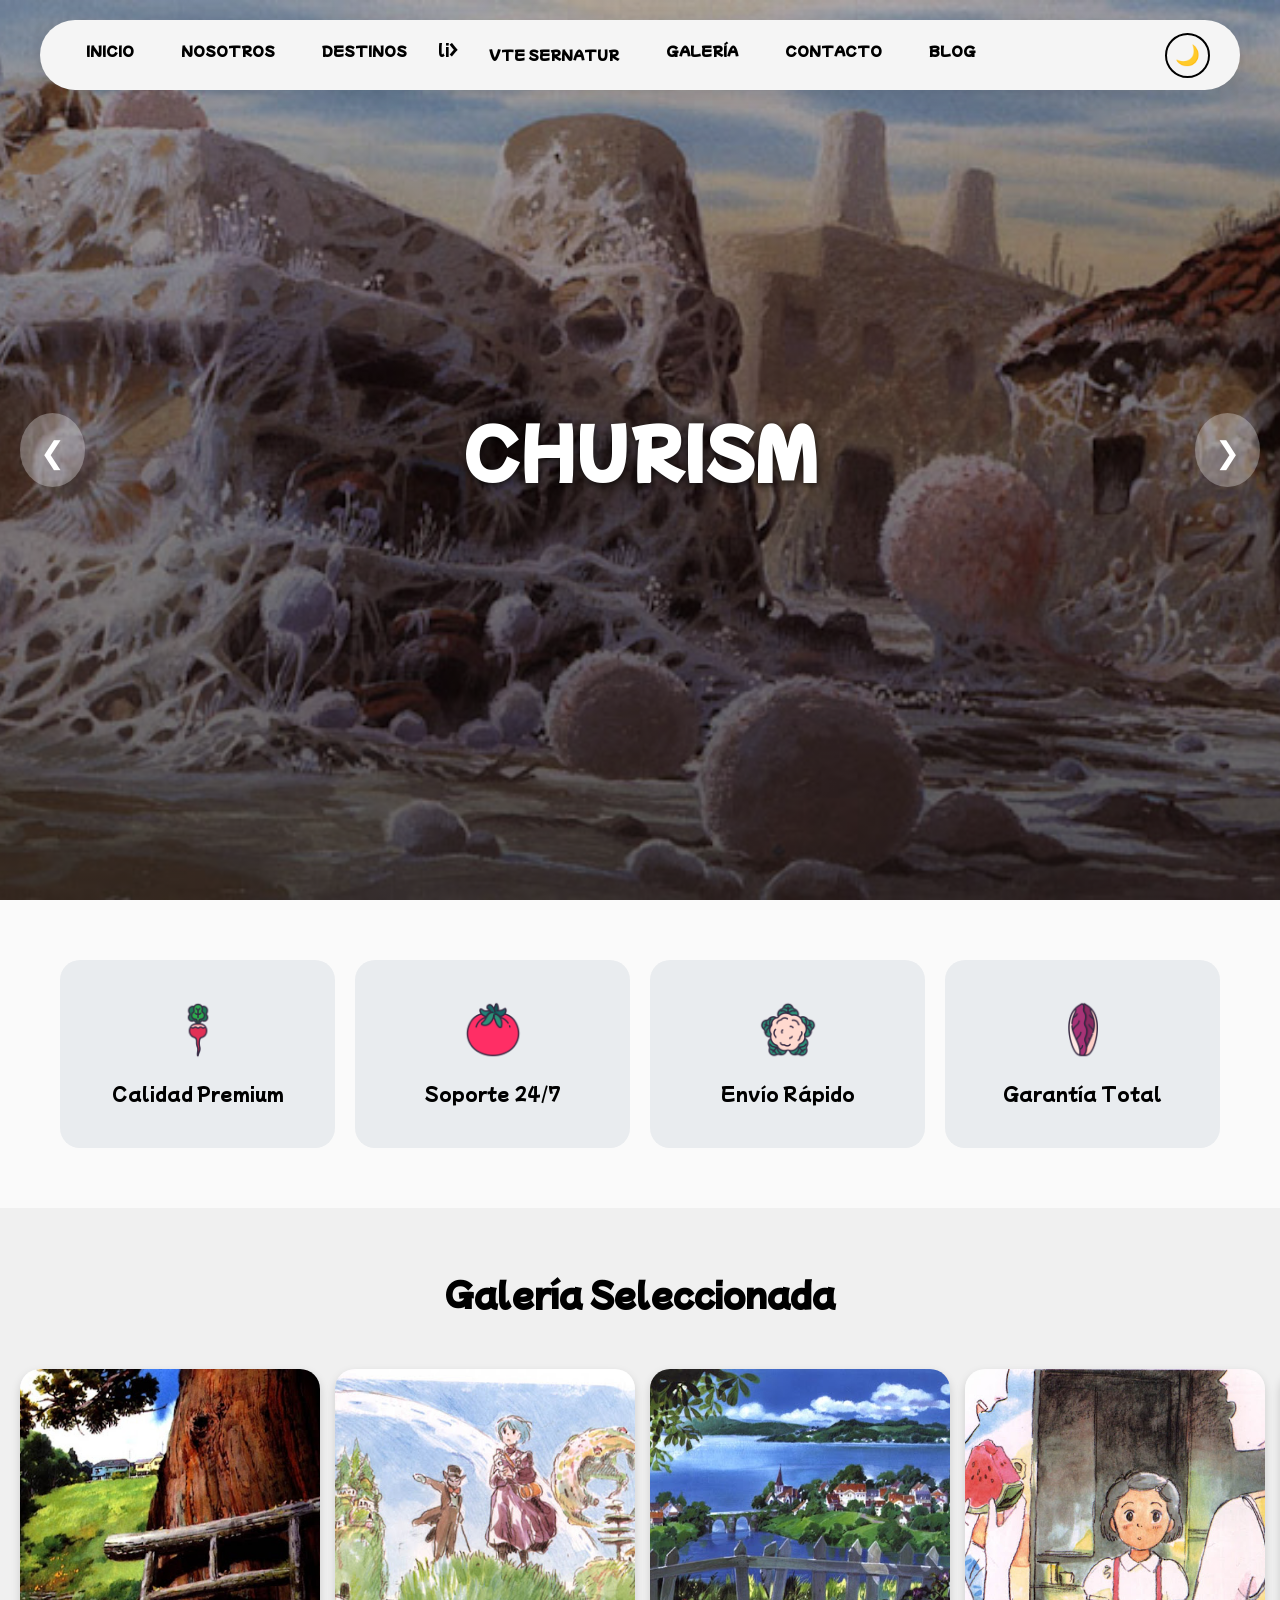
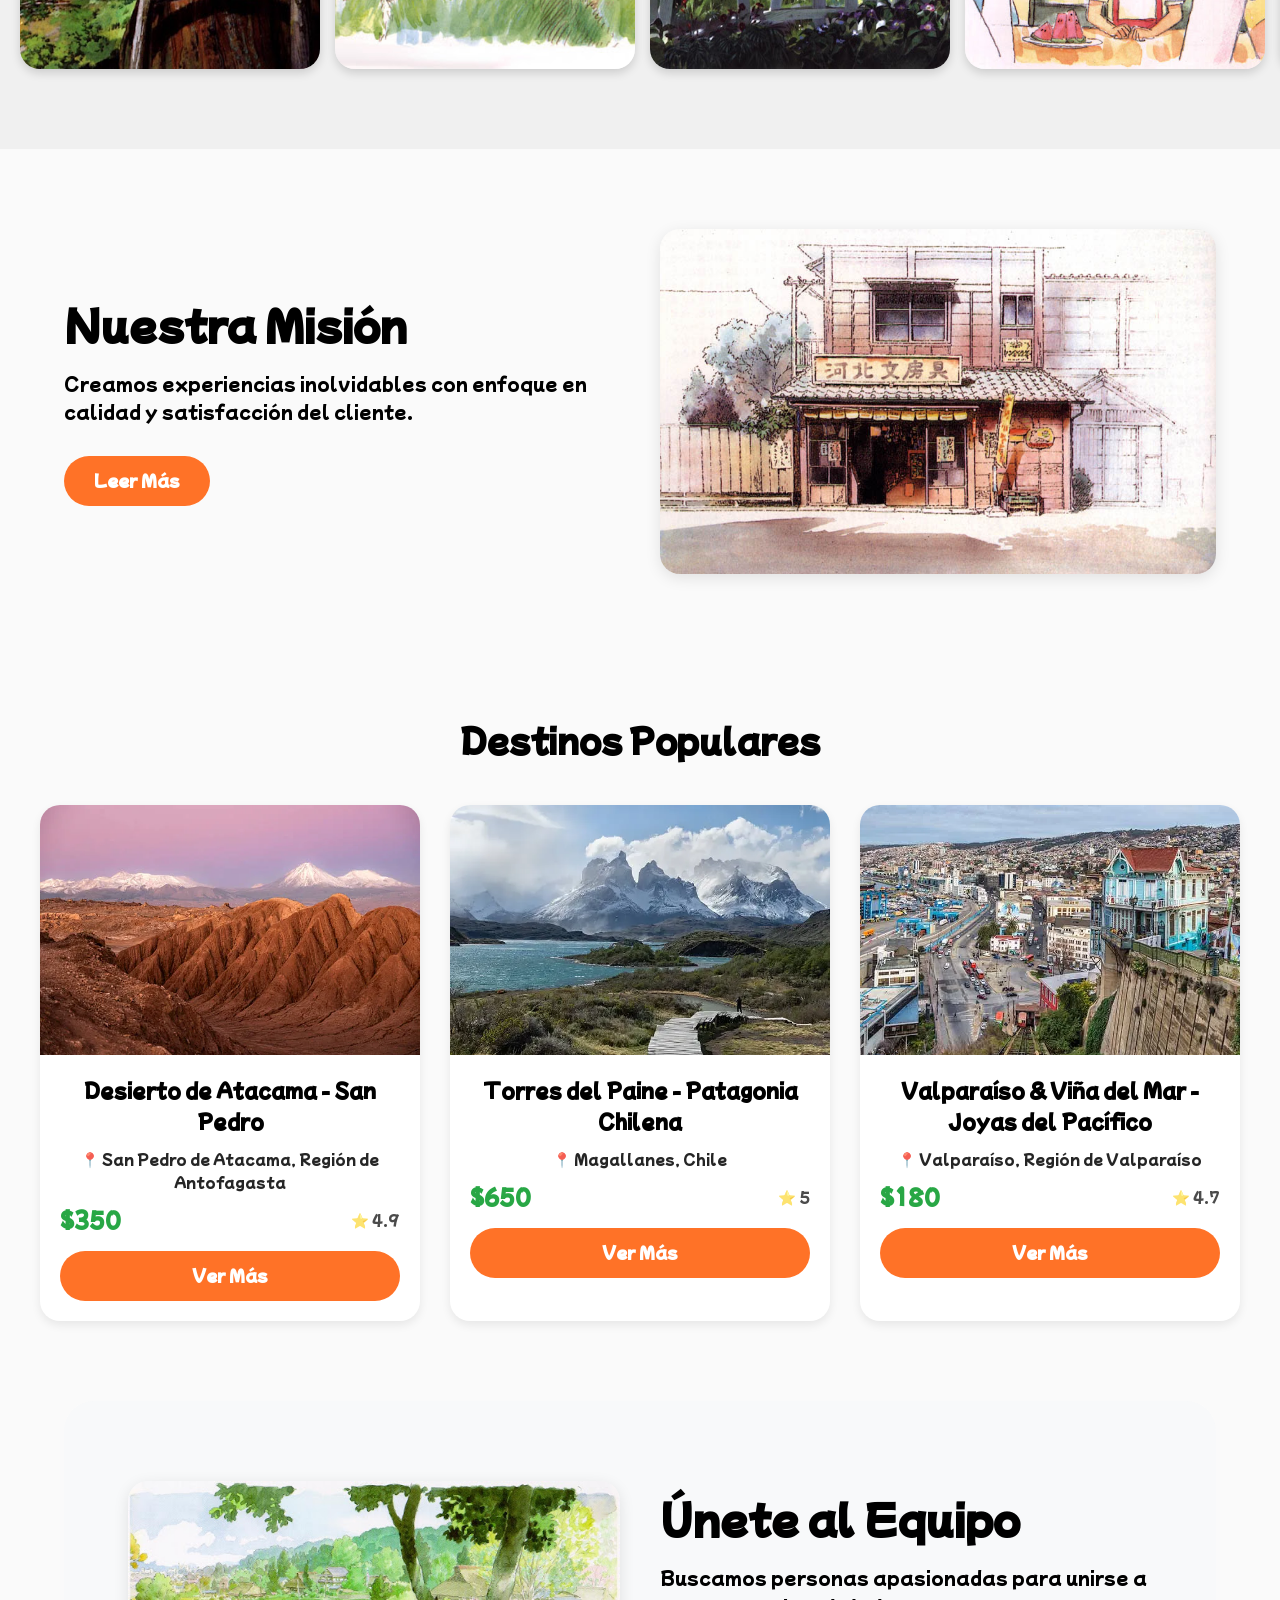
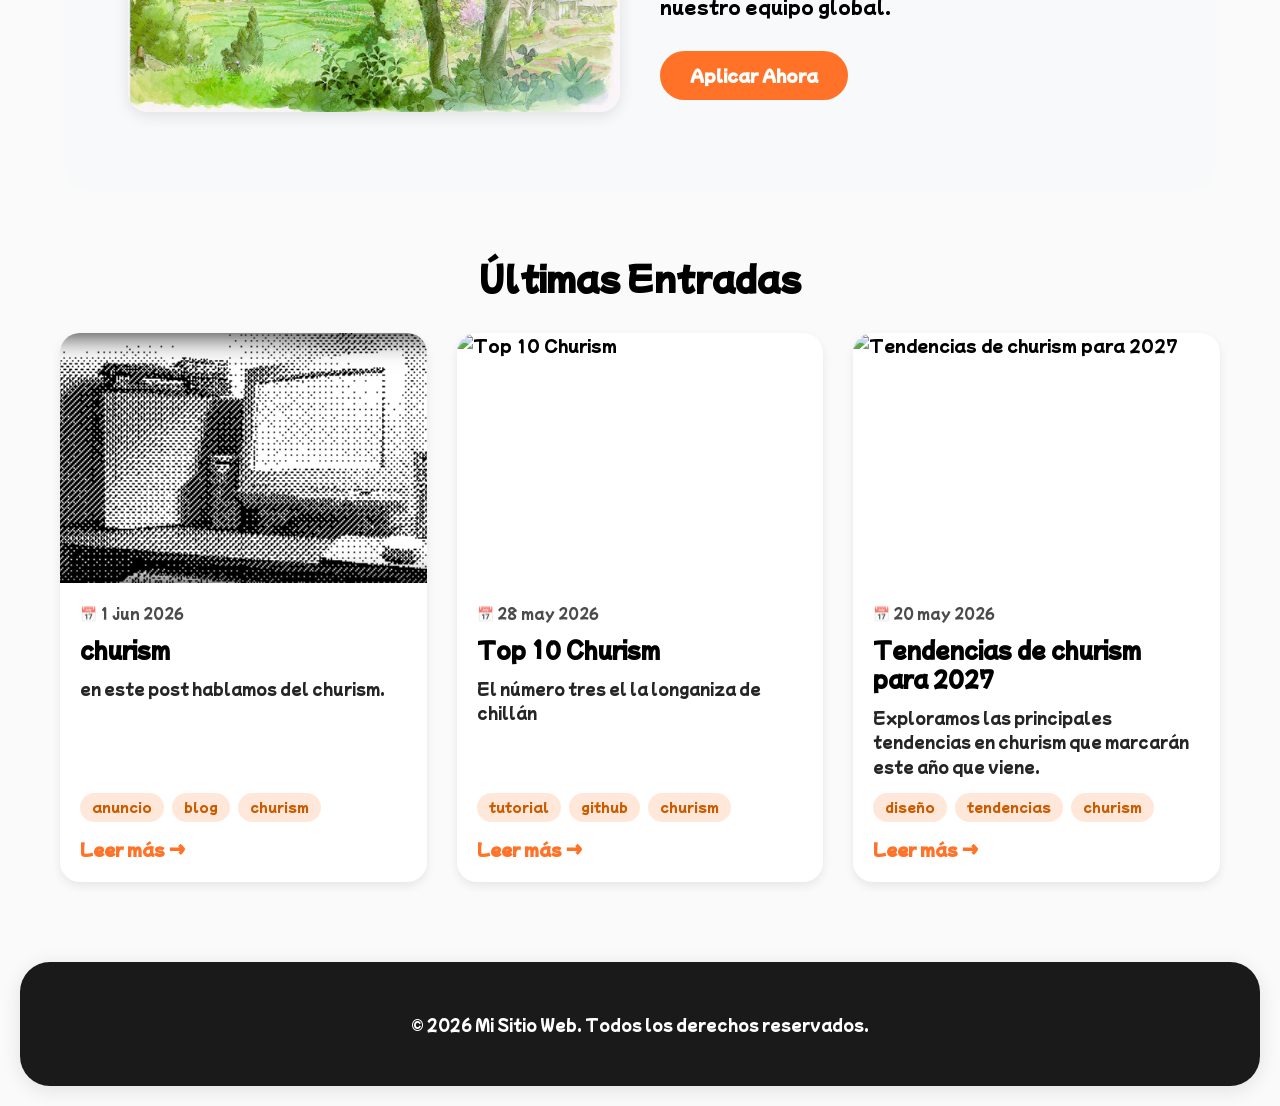
==== commit 1f4f7835: "Update index.html" ====
--- a/index.html
+++ b/index.html
@@ -665,6 +665,7 @@
             <li><a href="index.html">Inicio</a></li>
             <li><a href="about.html">Nosotros</a></li>
             <li><a href="destinations.html">Destinos</a></li>
+            li><a href="VTE.TOURISTIANDING.CL">VTE SERNATUR</a></li>
             <li><a href="gallery.html">Galería</a></li>
             <li><a href="contact.html">Contacto</a></li>
             <li><a href="blog.html">Blog</a></li>
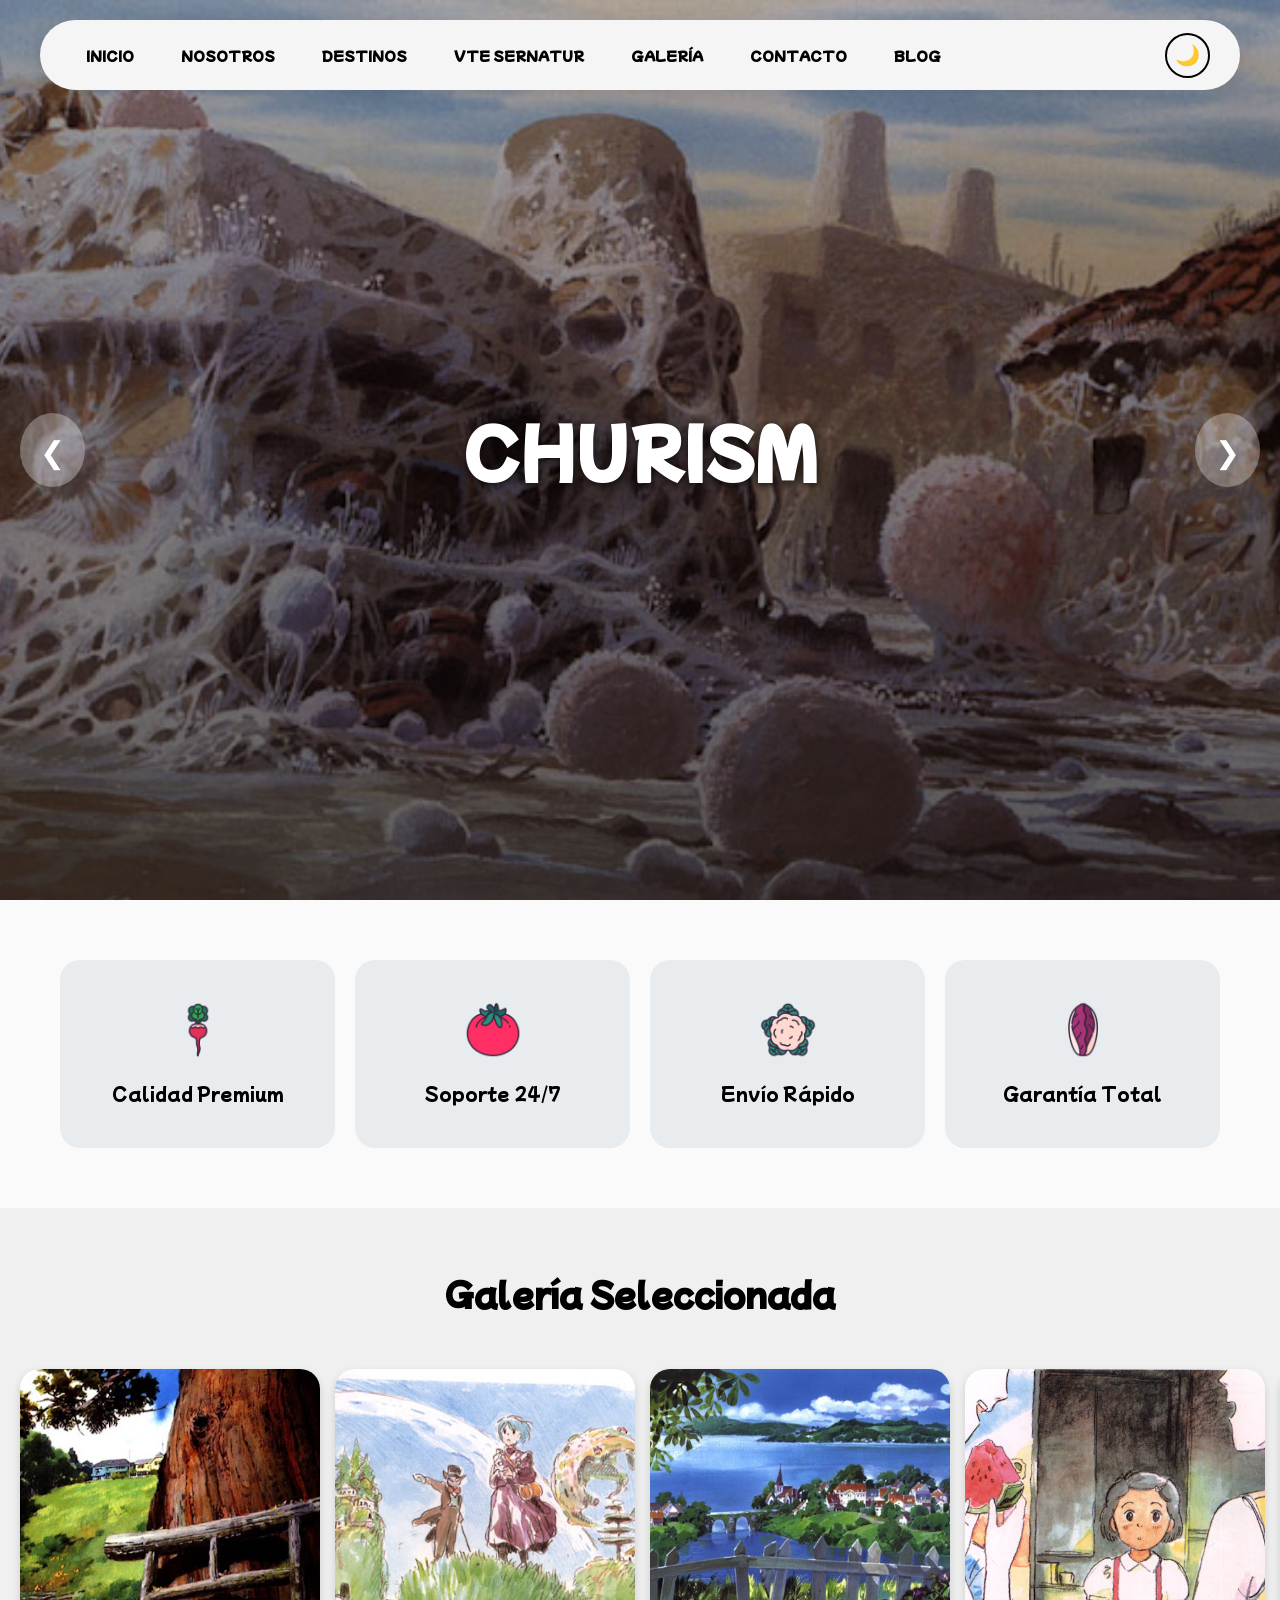
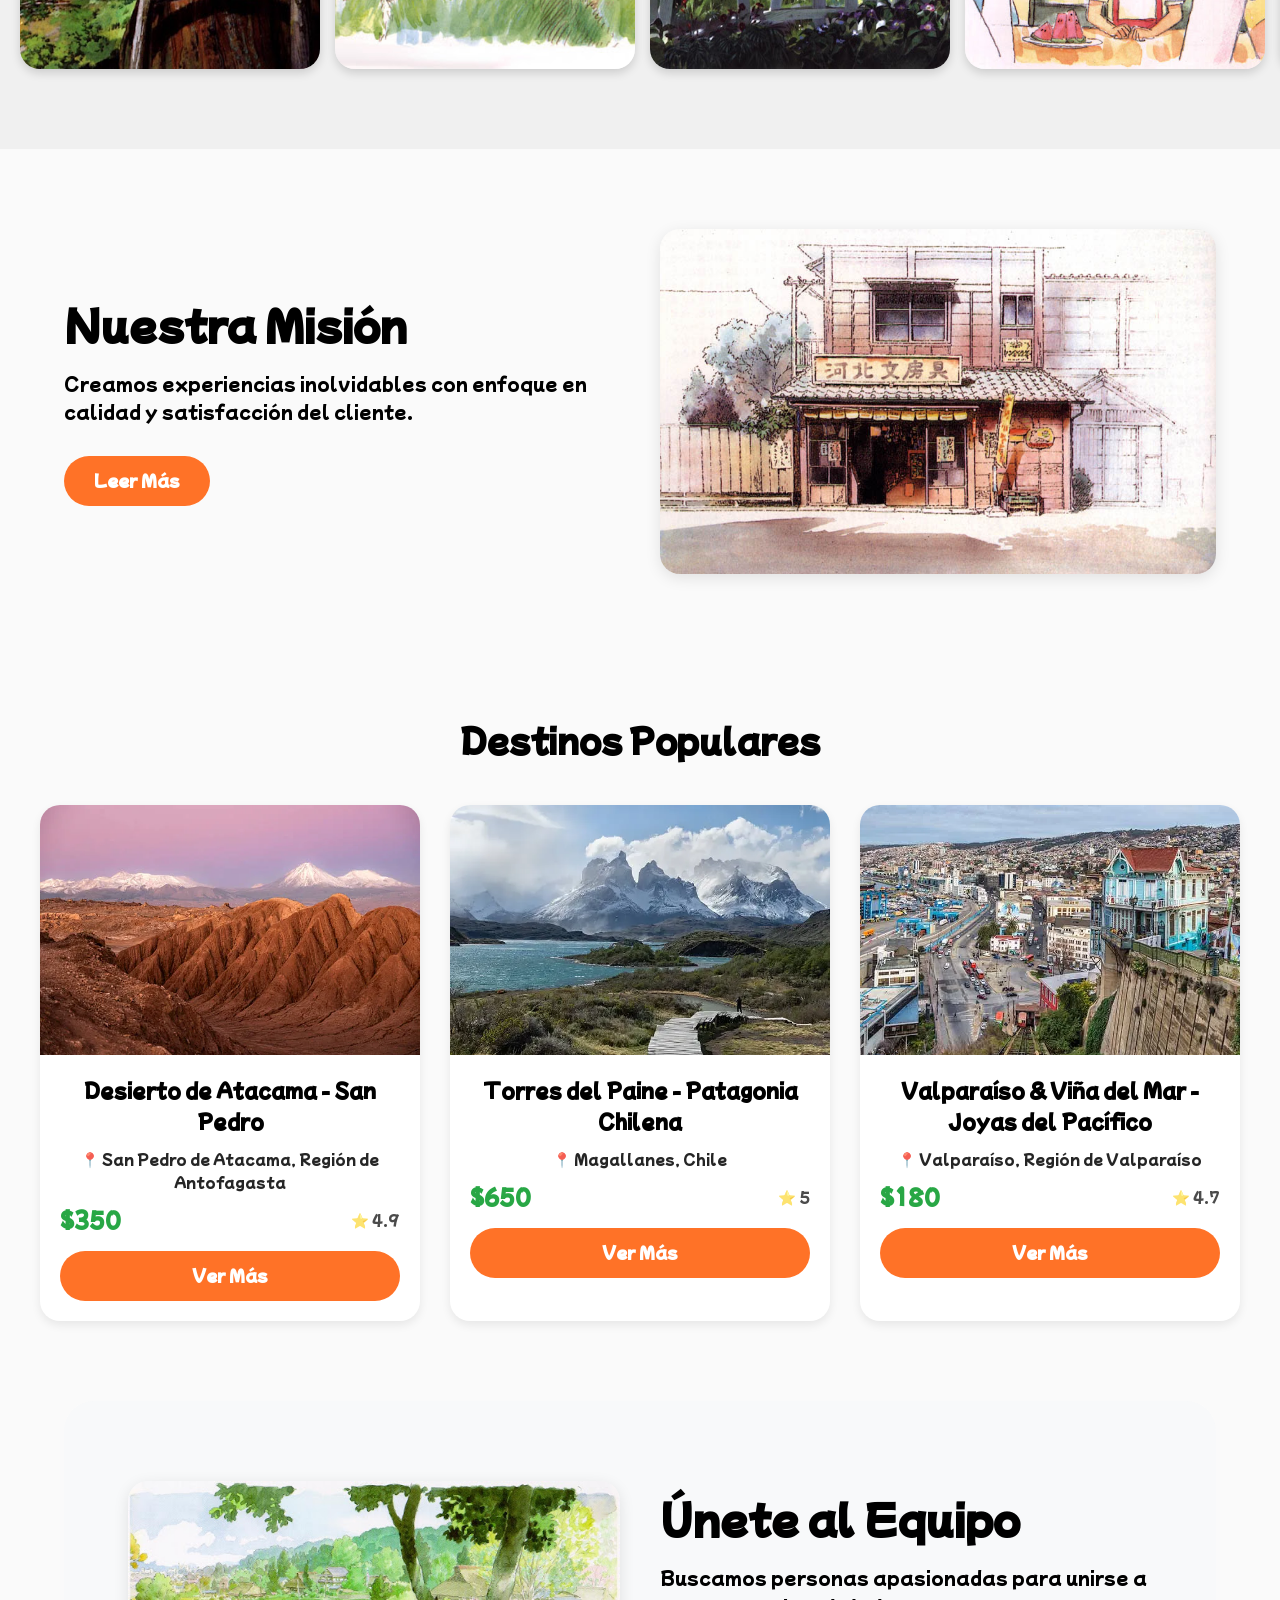
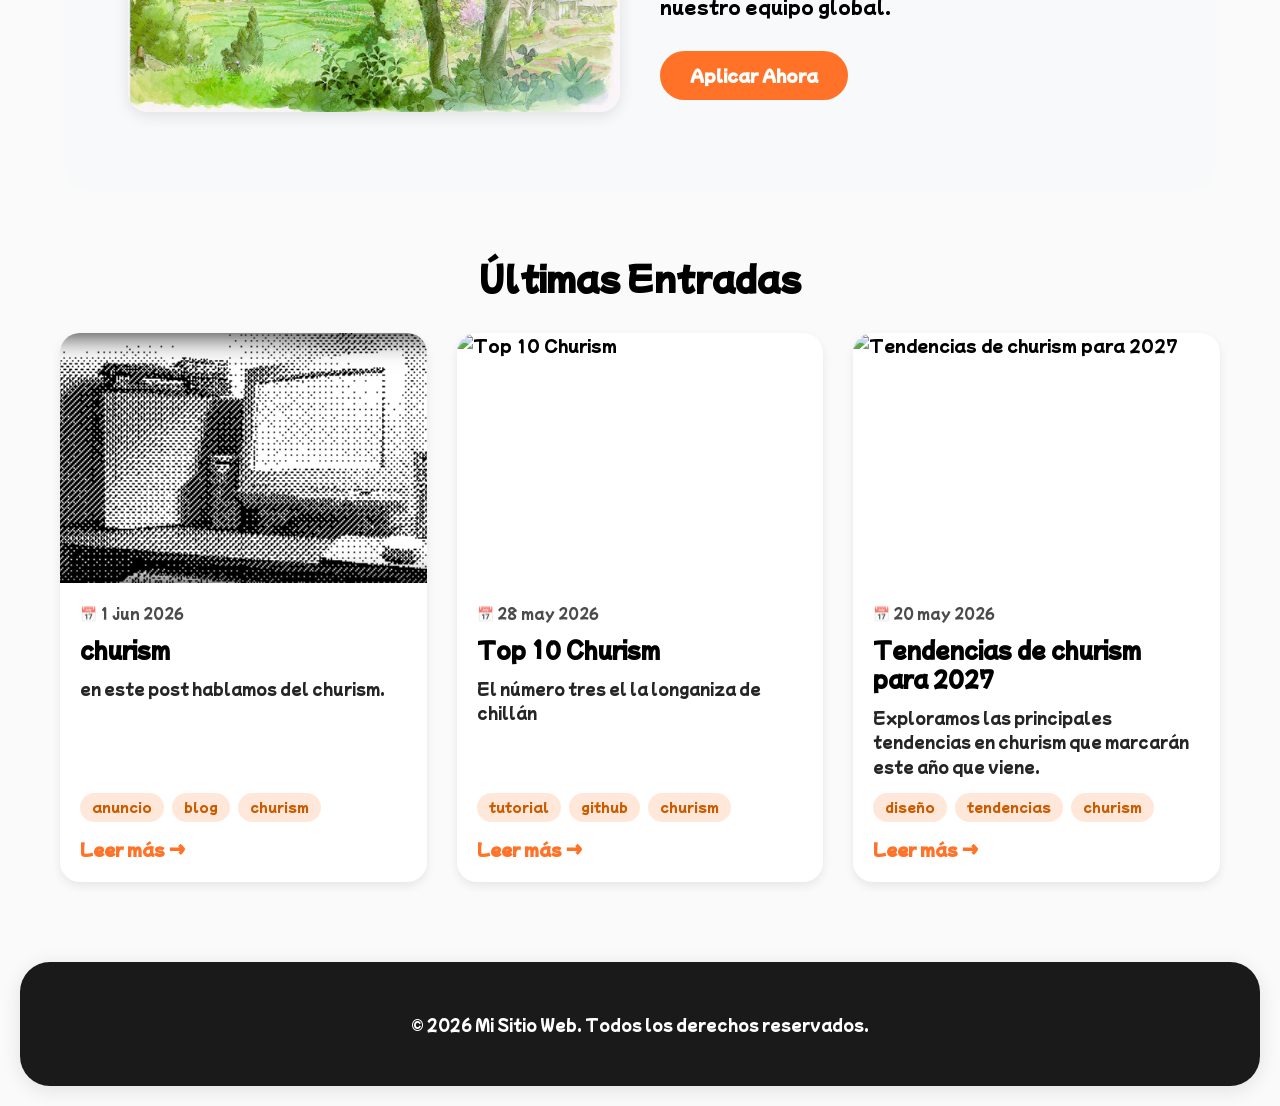
==== commit 5c2f933a: "Update index.html" ====
--- a/index.html
+++ b/index.html
@@ -665,7 +665,7 @@
             <li><a href="index.html">Inicio</a></li>
             <li><a href="about.html">Nosotros</a></li>
             <li><a href="destinations.html">Destinos</a></li>
-            li><a href="VTE.TOURISTIANDING.CL">VTE SERNATUR</a></li>
+            <li><a href="HTTPS//:VTE.TOURISTIANDING.CL">VTE SERNATUR</a></li>
             <li><a href="gallery.html">Galería</a></li>
             <li><a href="contact.html">Contacto</a></li>
             <li><a href="blog.html">Blog</a></li>
